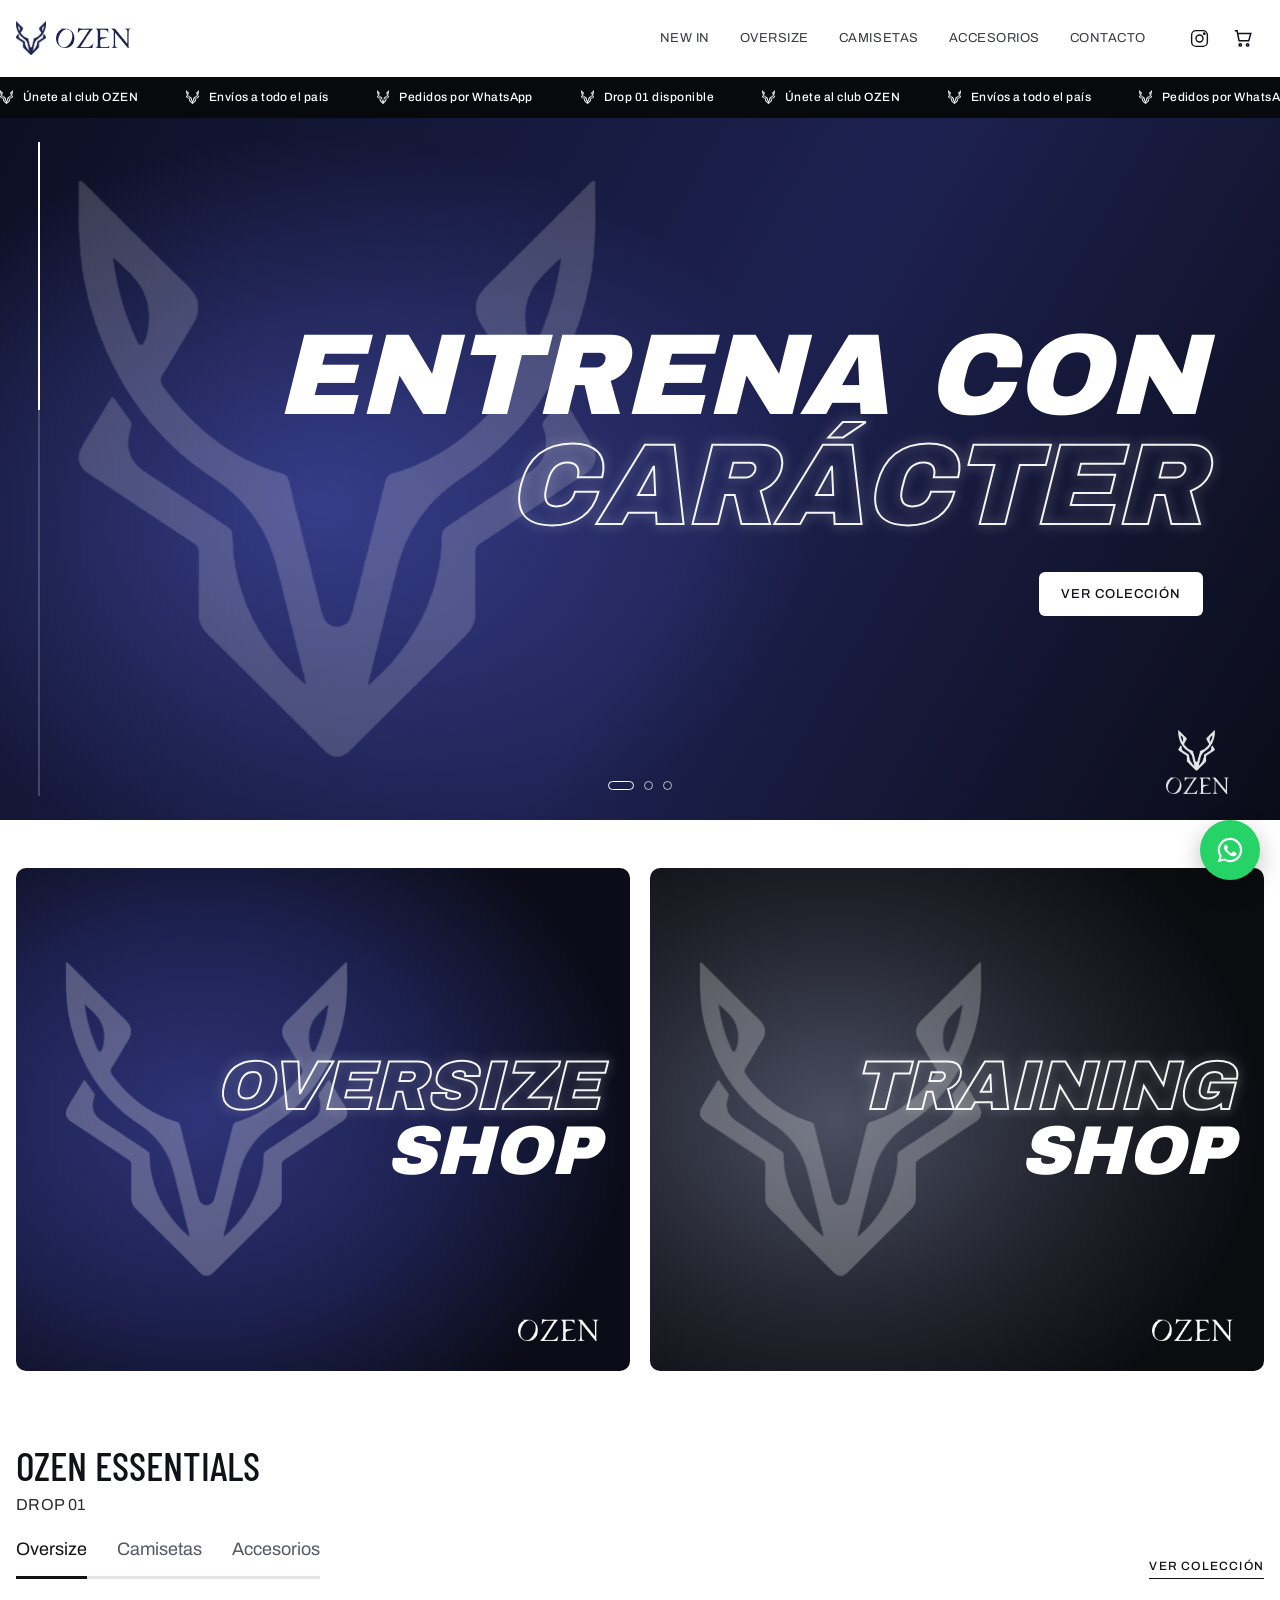
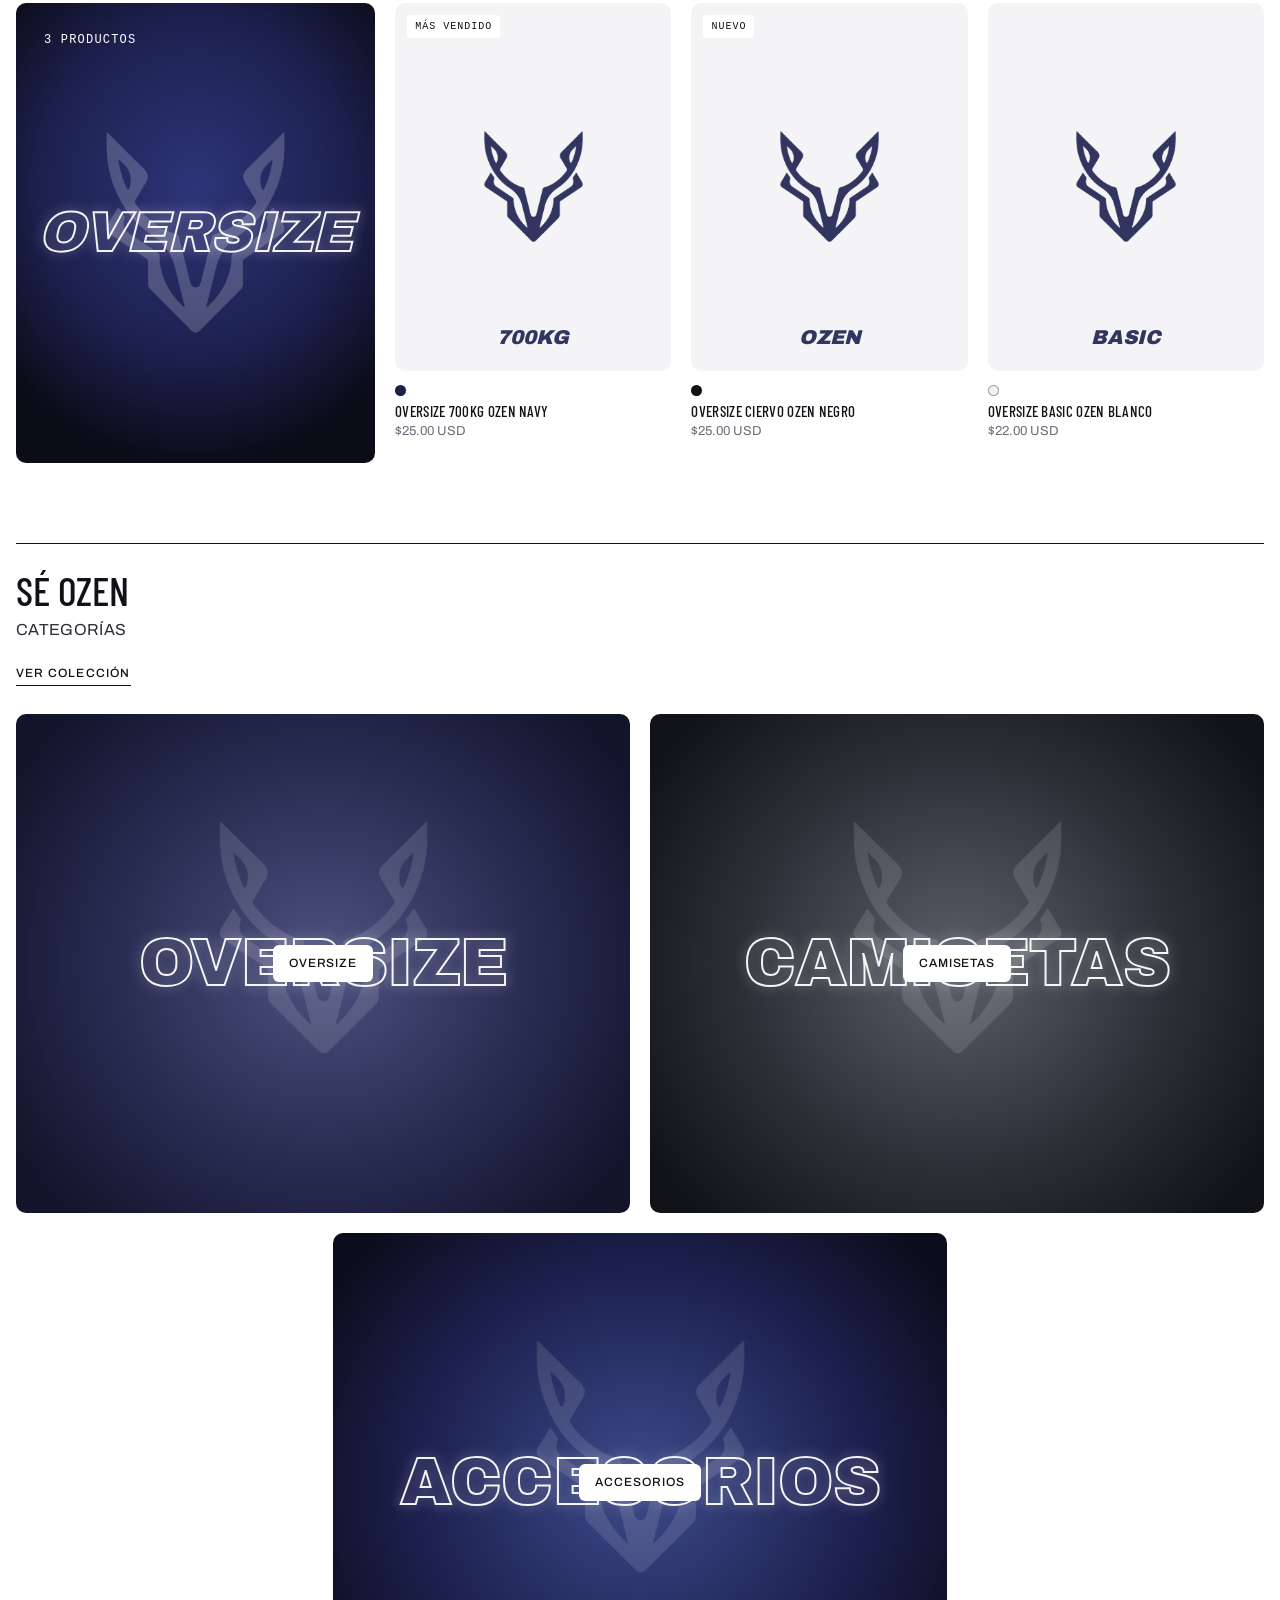
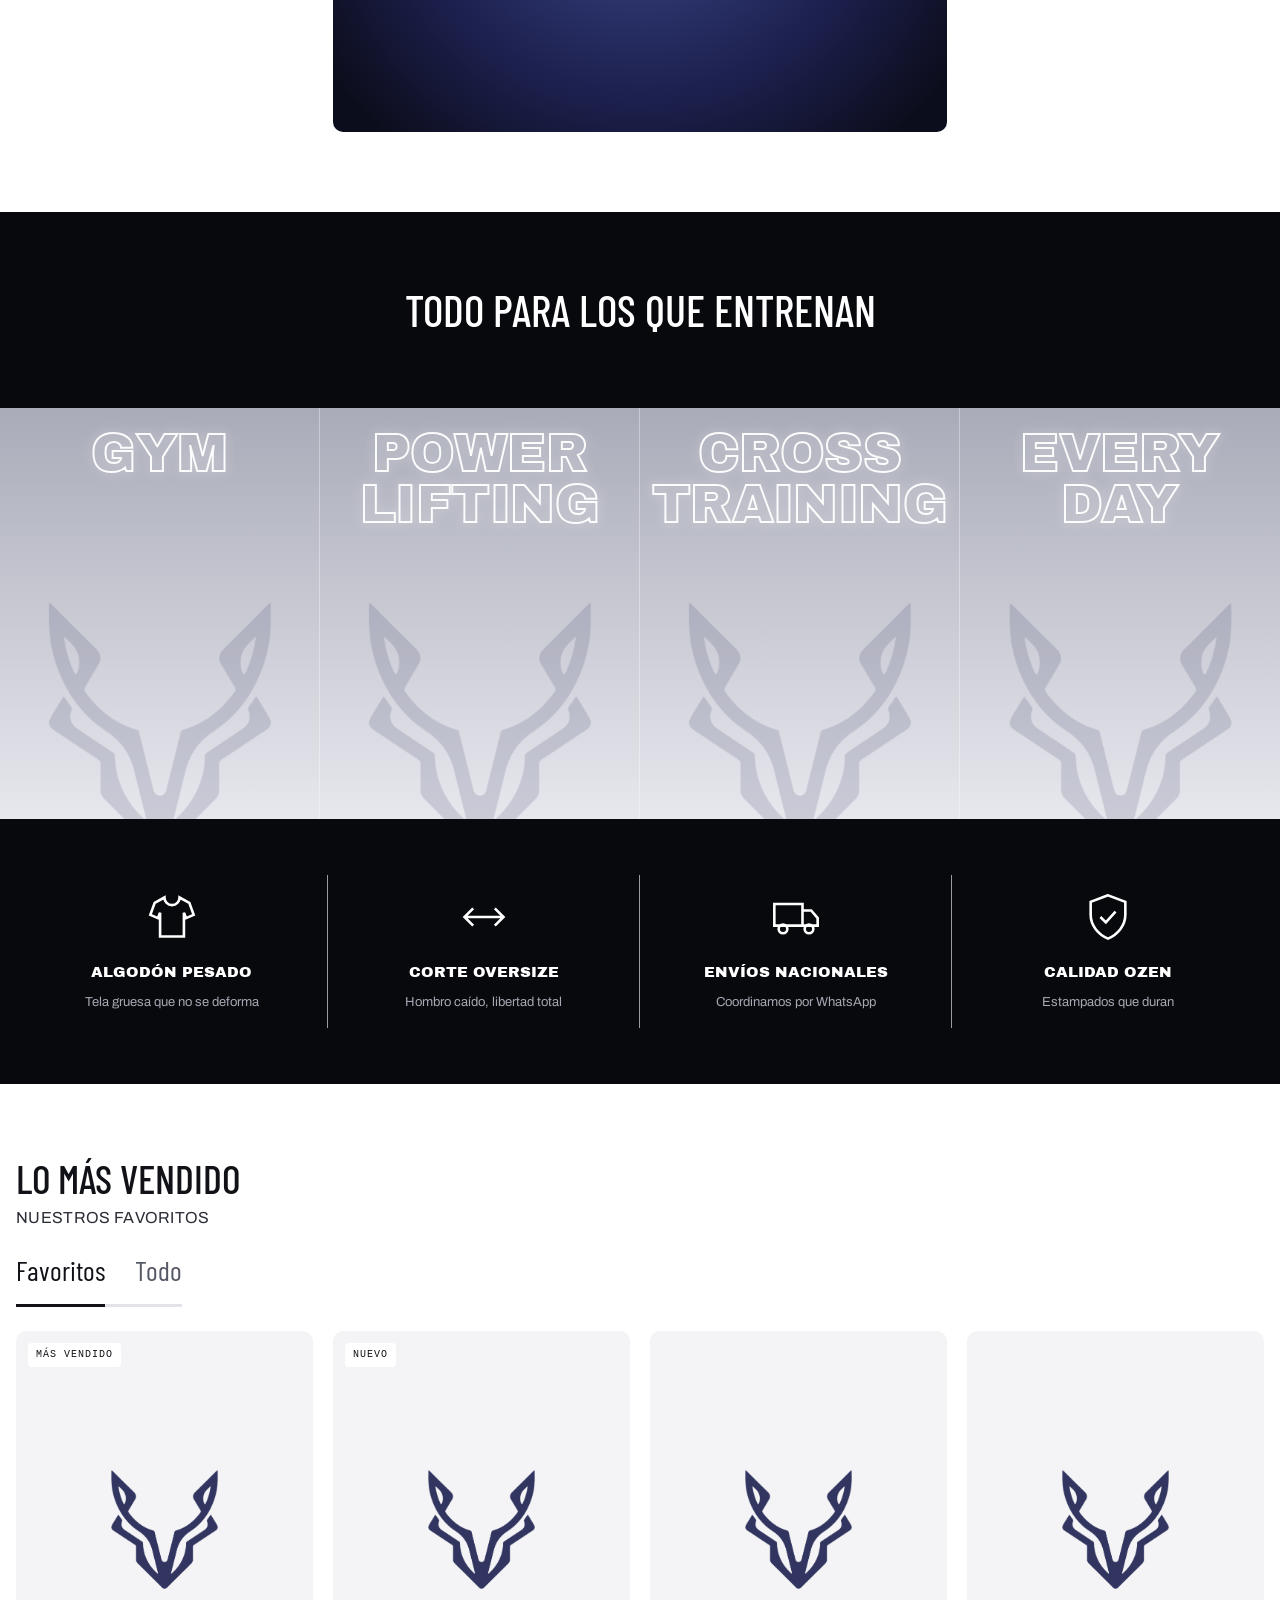
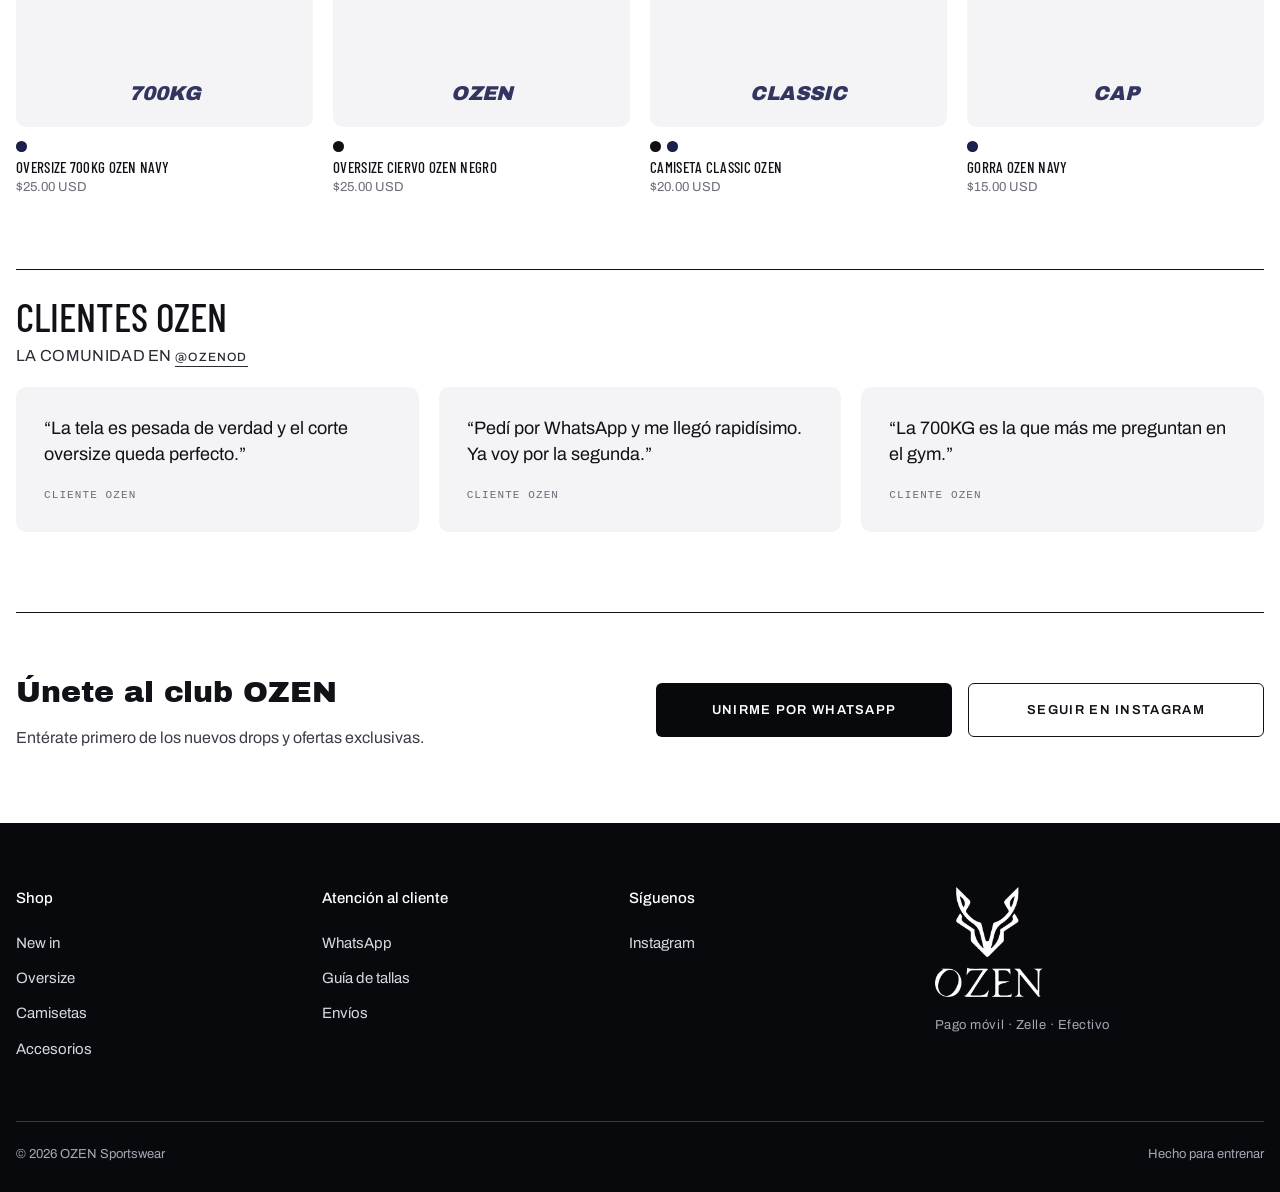
==== index.html @ dcf81544 "Web OZEN: landing tipo tienda con catálogo y pedidos por WhatsApp Co-Authored-By: Claude Opus 5.5 <n" ====
<!doctype html>
<html lang="es">
<head>
  <meta charset="utf-8">
  <meta name="viewport" content="width=device-width, initial-scale=1">
  <title>OZEN — Sportswear</title>
  <meta name="description" content="OZEN Sportswear. Ropa de entrenamiento con carácter. Pide por WhatsApp.">
  <meta name="theme-color" content="#ffffff">
  <link rel="icon" type="image/png" href="assets/favicon.png">
  <link rel="preconnect" href="https://fonts.googleapis.com">
  <link rel="preconnect" href="https://fonts.gstatic.com" crossorigin>
  <link href="https://fonts.googleapis.com/css2?family=Archivo+Black&family=Barlow+Condensed:wght@400;500;600&family=Archivo:wght@400;500;600;700&display=swap" rel="stylesheet">
  <link rel="stylesheet" href="styles.css">
</head>
<body>

  <!-- Header -->
  <header class="header" id="header">
    <div class="container header__inner">
      <a href="#inicio" class="brand" aria-label="OZEN inicio">
        <img src="assets/isotipo-navy.png" alt="" class="brand__iso">
        <img src="assets/wordmark-navy.png" alt="OZEN" class="brand__word">
      </a>
      <nav class="nav" id="nav">
        <a href="#nuevo">New in</a>
        <a href="#essentials" data-goto="oversize">Oversize</a>
        <a href="#essentials" data-goto="camisetas">Camisetas</a>
        <a href="#essentials" data-goto="accesorios">Accesorios</a>
        <a href="#contacto">Contacto</a>
      </nav>
      <div class="header__actions">
        <a href="https://www.instagram.com/ozenod" target="_blank" rel="noopener" class="icon-btn" aria-label="Instagram">
          <svg viewBox="0 0 24 24" width="21" height="21" fill="none" stroke="currentColor" stroke-width="1.6"><rect x="3" y="3" width="18" height="18" rx="5"/><circle cx="12" cy="12" r="4"/><circle cx="17.5" cy="6.5" r=".8" fill="currentColor"/></svg>
        </a>
        <button class="icon-btn cart-btn" id="cartOpen" aria-label="Abrir carrito">
          <svg viewBox="0 0 24 24" width="22" height="22" fill="none" stroke="currentColor" stroke-width="1.6"><path d="M3 4h2.5l2.2 11h10.6L20.5 7H6.4"/><circle cx="9" cy="19.5" r="1.3"/><circle cx="17" cy="19.5" r="1.3"/></svg>
          <span class="cart-count" id="cartCount">0</span>
        </button>
        <button class="icon-btn menu-btn" id="menuBtn" aria-label="Menú"><span></span><span></span></button>
      </div>
    </div>
  </header>

  <!-- Franja animada -->
  <div class="ticker" aria-hidden="true">
    <div class="ticker__track" id="ticker"></div>
  </div>

  <main>
    <!-- Hero slider -->
    <section class="hero" id="inicio">
      <div class="slides" id="slides">
        <article class="slide is-active">
          <img src="assets/isotipo.png" alt="" class="slide__mark">
          <div class="slide__text">
            <span class="solid">Entrena con</span>
            <span class="outline">carácter</span>
          </div>
          <a href="#essentials" class="pill slide__cta">Ver colección</a>
        </article>
        <article class="slide slide--b">
          <img src="assets/isotipo.png" alt="" class="slide__mark">
          <div class="slide__text">
            <span class="outline">Drop 01</span>
            <span class="solid">700KG</span>
          </div>
          <button class="pill slide__cta" data-add="700kg-oversize">Comprar ahora</button>
        </article>
        <article class="slide slide--c">
          <img src="assets/isotipo.png" alt="" class="slide__mark">
          <div class="slide__text">
            <span class="solid">Únete a</span>
            <span class="outline">la manada</span>
          </div>
          <a href="#contacto" class="pill slide__cta">Únete al club</a>
        </article>
      </div>
      <img src="assets/logo-ozen.png" alt="" class="hero__logo">
      <div class="dots" id="dots"></div>
      <div class="hero__progress"><span id="progress"></span></div>
    </section>

    <!-- Banners de categoría -->
    <section class="container banners" id="nuevo">
      <a href="#essentials" class="banner" data-goto="oversize">
        <img src="assets/isotipo.png" alt="" class="banner__mark">
        <div class="banner__text"><span class="outline">Oversize</span><span class="solid">Shop</span></div>
        <img src="assets/wordmark.png" alt="" class="banner__logo">
      </a>
      <a href="#essentials" class="banner banner--alt" data-goto="camisetas">
        <img src="assets/isotipo.png" alt="" class="banner__mark">
        <div class="banner__text"><span class="outline">Training</span><span class="solid">Shop</span></div>
        <img src="assets/wordmark.png" alt="" class="banner__logo">
      </a>
    </section>

    <!-- Essentials con pestañas -->
    <section class="container block" id="essentials">
      <h2 class="block__title">OZEN Essentials</h2>
      <p class="block__sub">Drop 01</p>
      <div class="block__bar">
        <div class="tabs" id="essTabs">
          <button class="tab is-active" data-cat="oversize">Oversize</button>
          <button class="tab" data-cat="camisetas">Camisetas</button>
          <button class="tab" data-cat="accesorios">Accesorios</button>
        </div>
        <a href="#todo" class="link">Ver colección</a>
      </div>
      <div class="row" id="essRow"></div>
    </section>

    <!-- Sé OZEN: tiles -->
    <section class="container block block--line">
      <h2 class="block__title">Sé OZEN</h2>
      <p class="block__sub">Categorías</p>
      <a href="#todo" class="link">Ver colección</a>
      <div class="tiles">
        <a href="#essentials" class="tile" data-goto="oversize">
          <span class="tile__big outline">Oversize</span><span class="pill pill--sm">Oversize</span>
        </a>
        <a href="#essentials" class="tile tile--2" data-goto="camisetas">
          <span class="tile__big outline">Camisetas</span><span class="pill pill--sm">Camisetas</span>
        </a>
        <a href="#essentials" class="tile tile--3 tile--center" data-goto="accesorios">
          <span class="tile__big outline">Accesorios</span><span class="pill pill--sm">Accesorios</span>
        </a>
      </div>
    </section>

    <!-- Franja oscura + disciplinas -->
    <section class="band">
      <h2>Todo para los que entrenan</h2>
    </section>
    <section class="disciplines">
      <div class="discipline"><span class="outline">Gym</span></div>
      <div class="discipline"><span class="outline">Power<br>lifting</span></div>
      <div class="discipline"><span class="outline">Cross<br>training</span></div>
      <div class="discipline"><span class="outline">Every<br>day</span></div>
    </section>

    <!-- Features -->
    <section class="features">
      <div class="container features__inner">
        <div class="feature">
          <svg viewBox="0 0 48 48" fill="none" stroke="currentColor" stroke-width="2.4"><path d="M17 6 8 11l-4 11 7 3 2-5v22h22V20l2 5 7-3-4-11-9-5a7 7 0 0 1-14 0Z"/></svg>
          <strong>Algodón pesado</strong><span>Tela gruesa que no se deforma</span>
        </div>
        <div class="feature">
          <svg viewBox="0 0 48 48" fill="none" stroke="currentColor" stroke-width="2.4"><path d="M6 24h36M14 16l-8 8 8 8M34 16l8 8-8 8"/></svg>
          <strong>Corte oversize</strong><span>Hombro caído, libertad total</span>
        </div>
        <div class="feature">
          <svg viewBox="0 0 48 48" fill="none" stroke="currentColor" stroke-width="2.4"><path d="M4 12h26v20H4zM30 18h8l6 7v7H30z"/><circle cx="12" cy="35" r="4"/><circle cx="36" cy="35" r="4"/></svg>
          <strong>Envíos nacionales</strong><span>Coordinamos por WhatsApp</span>
        </div>
        <div class="feature">
          <svg viewBox="0 0 48 48" fill="none" stroke="currentColor" stroke-width="2.4"><path d="M24 4 8 10v12c0 10 7 18 16 22 9-4 16-12 16-22V10L24 4Z"/><path d="m17 24 5 5 9-10"/></svg>
          <strong>Calidad OZEN</strong><span>Estampados que duran</span>
        </div>
      </div>
    </section>

    <!-- Lo más vendido / todo -->
    <section class="container block" id="todo">
      <h2 class="block__title">Lo más vendido</h2>
      <p class="block__sub">Nuestros favoritos</p>
      <div class="block__bar">
        <div class="tabs tabs--lg" id="allTabs">
          <button class="tab is-active" data-cat="top">Favoritos</button>
          <button class="tab" data-cat="all">Todo</button>
        </div>
      </div>
      <div class="grid" id="allGrid"></div>
    </section>

    <!-- Clientes -->
    <section class="container block block--line" id="clientes">
      <h2 class="block__title">Clientes OZEN</h2>
      <p class="block__sub">La comunidad en <a href="https://www.instagram.com/ozenod" target="_blank" rel="noopener" class="link">@ozenod</a></p>
      <div class="reviews">
        <blockquote class="review"><p>“La tela es pesada de verdad y el corte oversize queda perfecto.”</p><footer>Cliente OZEN</footer></blockquote>
        <blockquote class="review"><p>“Pedí por WhatsApp y me llegó rapidísimo. Ya voy por la segunda.”</p><footer>Cliente OZEN</footer></blockquote>
        <blockquote class="review"><p>“La 700KG es la que más me preguntan en el gym.”</p><footer>Cliente OZEN</footer></blockquote>
      </div>
    </section>

    <!-- Club -->
    <section class="container club" id="contacto">
      <div>
        <h2>Únete al club OZEN</h2>
        <p>Entérate primero de los nuevos drops y ofertas exclusivas.</p>
      </div>
      <div class="club__actions">
        <a href="#" class="btn btn--dark js-wa" data-msg="Hola OZEN, quiero unirme al club para enterarme de los nuevos drops.">Unirme por WhatsApp</a>
        <a href="https://www.instagram.com/ozenod" target="_blank" rel="noopener" class="btn btn--line">Seguir en Instagram</a>
      </div>
    </section>
  </main>

  <footer class="footer">
    <div class="container footer__grid">
      <div>
        <h4>Shop</h4>
        <a href="#nuevo">New in</a>
        <a href="#essentials" data-goto="oversize">Oversize</a>
        <a href="#essentials" data-goto="camisetas">Camisetas</a>
        <a href="#essentials" data-goto="accesorios">Accesorios</a>
      </div>
      <div>
        <h4>Atención al cliente</h4>
        <a href="#" class="js-wa">WhatsApp</a>
        <a href="#" class="js-wa" data-msg="Hola OZEN, ¿me ayudan con la guía de tallas?">Guía de tallas</a>
        <a href="#" class="js-wa" data-msg="Hola OZEN, quiero información sobre envíos.">Envíos</a>
      </div>
      <div>
        <h4>Síguenos</h4>
        <a href="https://www.instagram.com/ozenod" target="_blank" rel="noopener">Instagram</a>
      </div>
      <div class="footer__brand">
        <img src="assets/logo-ozen.png" alt="OZEN">
        <p class="footer__pay">Pago móvil · Zelle · Efectivo</p>
      </div>
    </div>
    <div class="container footer__bottom">
      <span>© <span id="year"></span> OZEN Sportswear</span>
      <span>Hecho para entrenar</span>
    </div>
  </footer>

  <!-- WhatsApp flotante -->
  <a href="#" class="wa-float js-wa" aria-label="WhatsApp">
    <svg viewBox="0 0 32 32" width="30" height="30" fill="currentColor"><path d="M16 3a13 13 0 0 0-11.2 19.6L3 29l6.6-1.7A13 13 0 1 0 16 3Zm0 23.7a10.7 10.7 0 0 1-5.5-1.5l-.4-.2-3.9 1 1-3.8-.3-.4A10.7 10.7 0 1 1 16 26.7Zm5.9-8c-.3-.2-1.9-1-2.2-1s-.5-.2-.7.2l-1 1.2c-.2.2-.4.3-.7.1a8.8 8.8 0 0 1-4.4-3.8c-.3-.6.3-.5.9-1.7.1-.2 0-.4 0-.5l-1-2.4c-.3-.6-.5-.5-.7-.5h-.6a1.2 1.2 0 0 0-.9.4 3.7 3.7 0 0 0-1.1 2.7 6.5 6.5 0 0 0 1.3 3.4 14.8 14.8 0 0 0 5.7 5c2.1.9 2.9 1 4 .8a3.4 3.4 0 0 0 2.2-1.6 2.8 2.8 0 0 0 .2-1.6c-.1-.1-.3-.2-.6-.4Z"/></svg>
  </a>

  <!-- Carrito -->
  <div class="overlay" id="overlay"></div>
  <aside class="drawer" id="drawer" aria-label="Carrito">
    <div class="drawer__head">
      <h3>Carrito <span id="cartHeadCount"></span></h3>
      <button class="icon-btn" id="cartClose" aria-label="Cerrar">✕</button>
    </div>
    <div class="drawer__body" id="cartItems"></div>
    <div class="drawer__foot">
      <div class="drawer__total"><span>Total</span><strong id="cartTotal">$0.00 USD</strong></div>
      <button class="btn btn--dark btn--block" id="checkout">Enviar pedido por WhatsApp</button>
      <p class="drawer__note">Envío y forma de pago se coordinan por WhatsApp.</p>
    </div>
  </aside>

  <!-- Modal de talla -->
  <div class="modal" id="sizeModal" role="dialog" aria-modal="true">
    <div class="modal__card">
      <button class="icon-btn modal__close" id="sizeClose" aria-label="Cerrar">✕</button>
      <p class="block__sub">Elige tu talla</p>
      <h3 id="sizeTitle"></h3>
      <div class="sizes" id="sizeOptions"></div>
      <button class="btn btn--dark btn--block" id="sizeConfirm" disabled>Agregar al carrito</button>
    </div>
  </div>

  <div class="toast" id="toast"></div>

  <script src="app.js"></script>
</body>
</html>
---- styles.css ----
/* Archivo Black es estática: el texto en contorno queda limpio (las fuentes variables dejan líneas internas) */
:root {
  --white: #ffffff;
  --paper: #f4f4f6;
  --ink: #111218;
  --muted: #6b6d78;
  --line: #e3e3e8;
  --navy: #1d2150;
  --navy-2: #2e3478;
  --black: #08090d;
  --display: "Archivo Black", "Arial Black", sans-serif;
  --cond: "Barlow Condensed", "Arial Narrow", sans-serif;
  --sans: "Archivo", system-ui, sans-serif;
  --radius: 10px;
  --ease: cubic-bezier(.2, .7, .2, 1);
}

* { box-sizing: border-box; margin: 0; padding: 0; }
html { scroll-behavior: smooth; scroll-padding-top: 80px; }
body {
  background: var(--white);
  color: var(--ink);
  font-family: var(--sans);
  line-height: 1.55;
  -webkit-font-smoothing: antialiased;
  overflow-x: hidden;
}
img { display: block; max-width: 100%; }
a { color: inherit; text-decoration: none; }
button { font: inherit; color: inherit; background: none; border: 0; cursor: pointer; }

.container { width: min(1320px, 100% - 32px); margin-inline: auto; }

/* Texto sólido + contorno neón (firma visual) */
.solid, .outline {
  display: block;
  font-family: var(--display);
  font-style: italic;
  font-weight: 400;
  text-transform: uppercase;
  line-height: .95;
  letter-spacing: -.01em;
}
.solid { color: #fff; }
.outline {
  color: transparent;
  -webkit-text-stroke: 2px rgba(255, 255, 255, .95);
  filter: drop-shadow(0 0 6px rgba(255, 255, 255, .55));
}

/* Botones */
.btn {
  display: inline-flex; align-items: center; justify-content: center;
  padding: 16px 30px; border-radius: 6px;
  font-size: 13px; font-weight: 600; letter-spacing: .1em; text-transform: uppercase;
  transition: background .2s, color .2s, transform .2s;
}
.btn--dark { background: var(--black); color: #fff; }
.btn--dark:hover { background: var(--navy); }
.btn--line { border: 1px solid var(--ink); }
.btn--line:hover { background: var(--ink); color: #fff; }
.btn--block { width: 100%; }
.btn:disabled { opacity: .35; pointer-events: none; }

.pill {
  display: inline-block; padding: 12px 22px; border-radius: 6px;
  background: #fff; color: var(--ink);
  font-size: 13px; font-weight: 500; letter-spacing: .08em; text-transform: uppercase;
  transition: transform .2s, background .2s;
}
.pill:hover { transform: translateY(-2px); }
.pill--sm { padding: 9px 16px; font-size: 12px; }

.link {
  font-size: 12px; font-weight: 500; letter-spacing: .1em; text-transform: uppercase;
  border-bottom: 1px solid currentColor; padding-bottom: 2px; white-space: nowrap;
}
.link:hover { color: var(--navy-2); }

.icon-btn { display: grid; place-items: center; width: 42px; height: 42px; border-radius: 50%; transition: background .2s; }
.icon-btn:hover { background: var(--paper); }

/* Header */
.header { position: sticky; top: 0; z-index: 50; background: var(--white); border-bottom: 1px solid transparent; transition: border-color .2s; }
.header.is-scrolled { border-color: var(--line); }
.header__inner { display: flex; align-items: center; gap: 32px; height: 76px; }
.brand { display: flex; align-items: center; gap: 10px; margin-right: auto; }
.brand__iso { height: 34px; width: auto; }
.brand__word { height: 20px; width: auto; }
.nav { display: flex; gap: 30px; font-size: 13px; letter-spacing: .04em; text-transform: uppercase; }
.nav a { color: #3b3d47; transition: color .2s; }
.nav a:hover { color: var(--navy-2); }
.header__actions { display: flex; align-items: center; gap: 2px; }
.cart-btn { position: relative; }
.cart-count {
  position: absolute; top: 3px; right: 1px;
  min-width: 18px; height: 18px; padding: 0 5px; border-radius: 999px;
  background: var(--navy); color: #fff;
  font-size: 11px; font-weight: 700; line-height: 18px; text-align: center;
  transform: scale(0); transition: transform .3s var(--ease);
}
.cart-count.has-items { transform: scale(1); }
.cart-count.bump { animation: bump .4s var(--ease); }
@keyframes bump { 50% { transform: scale(1.35); } }
.menu-btn { display: none; flex-direction: column; gap: 6px; }
.menu-btn span { display: block; width: 20px; height: 1.5px; background: var(--ink); transition: transform .3s; }

/* Ticker */
.ticker { background: var(--black); color: #fff; overflow: hidden; padding: 11px 0; }
.ticker__track { display: flex; gap: 48px; width: max-content; animation: ticker 40s linear infinite; }
.ticker__track span { display: inline-flex; align-items: center; gap: 10px; font-size: 12px; font-weight: 500; letter-spacing: .04em; white-space: nowrap; }
.ticker__track img { height: 14px; width: auto; }
@keyframes ticker { to { transform: translateX(-50%); } }

/* Hero slider */
.hero { position: relative; height: min(78vh, 760px); min-height: 480px; overflow: hidden; background: var(--navy); }
.slide {
  position: absolute; inset: 0;
  display: flex; flex-direction: column; align-items: flex-end; justify-content: center;
  padding: 0 6vw;
  background:
    radial-gradient(55% 75% at 25% 55%, rgba(80, 90, 200, .55), transparent 70%),
    linear-gradient(120deg, #0d0f24 0%, var(--navy) 55%, #0b0c18 100%);
  opacity: 0; visibility: hidden; transition: opacity 1s var(--ease), visibility 1s;
}
.slide--b { background: radial-gradient(60% 80% at 70% 40%, rgba(110, 120, 230, .45), transparent 70%), linear-gradient(200deg, #222864, #090a14); }
.slide--c { background: radial-gradient(50% 70% at 50% 100%, rgba(80, 90, 200, .6), transparent 70%), linear-gradient(160deg, #0b0c18, #1d2150); }
.slide.is-active { opacity: 1; visibility: visible; }
.slide__mark {
  position: absolute; left: 6vw; top: 50%; width: min(42vw, 520px);
  transform: translateY(-50%) scale(1.06); opacity: .18;
  transition: transform 7s linear;
}
.slide.is-active .slide__mark { transform: translateY(-50%) scale(1); }
.slide__text { position: relative; text-align: right; font-size: clamp(48px, 9vw, 140px); }
.slide__text span { transform: translateY(30px); opacity: 0; transition: transform .9s var(--ease), opacity .9s; }
.slide__text span:nth-child(2) { transition-delay: .15s; }
.slide.is-active .slide__text span { transform: none; opacity: 1; }
.slide__cta { margin-top: 32px; position: relative; }
.hero__logo { position: absolute; right: 4vw; bottom: 26px; height: 64px; width: auto; opacity: .9; }
.dots { position: absolute; left: 50%; bottom: 30px; transform: translateX(-50%); display: flex; gap: 10px; }
.dots button { width: 9px; height: 9px; border-radius: 999px; border: 1.5px solid #fff; opacity: .7; transition: width .3s var(--ease), opacity .3s; }
.dots button.is-active { width: 26px; opacity: 1; }
.hero__progress { position: absolute; left: 3vw; top: 24px; bottom: 24px; width: 2px; background: rgba(255,255,255,.2); }
.hero__progress span { display: block; width: 100%; height: 0; background: #fff; }

/* Banners */
.banners { display: grid; grid-template-columns: 1fr 1fr; gap: 20px; padding-top: 48px; }
.banner {
  position: relative; aspect-ratio: 1.22; border-radius: var(--radius); overflow: hidden;
  display: flex; align-items: center; justify-content: flex-end; padding: 0 5%;
  background: radial-gradient(70% 70% at 30% 50%, var(--navy-2), var(--navy) 55%, #0b0c18);
}
.banner--alt { background: radial-gradient(70% 70% at 30% 50%, #4a4f62, #23252f 55%, #0b0c10); }
.banner__mark { position: absolute; left: 8%; top: 50%; width: 46%; transform: translateY(-50%); opacity: .25; transition: transform .8s var(--ease), opacity .4s; }
.banner:hover .banner__mark { transform: translateY(-50%) scale(1.06) rotate(-3deg); opacity: .4; }
.banner__text { position: relative; text-align: right; font-size: clamp(36px, 5.4vw, 80px); }
.banner__logo { position: absolute; right: 5%; bottom: 6%; height: 22px; width: auto; }

/* Bloques de catálogo */
.block { padding-top: 72px; }
.block--line { border-top: 1px solid var(--ink); margin-top: 72px; padding-top: 24px; }
.block__title { font-family: var(--cond); font-weight: 500; font-size: clamp(30px, 3.4vw, 40px); text-transform: uppercase; line-height: 1.1; }
.block__sub { margin: 6px 0 18px; font-size: 16px; color: #2b2d36; text-transform: uppercase; letter-spacing: .02em; }
.block--line > .link { display: inline-block; margin-bottom: 28px; }
.block__bar { display: flex; align-items: flex-end; justify-content: space-between; gap: 16px; margin-bottom: 24px; }
.tabs { display: flex; gap: 30px; border-bottom: 3px solid var(--line); }
.tab { position: relative; padding-bottom: 12px; font-size: 18px; color: #555865; transition: color .2s; }
.tab::after { content: ""; position: absolute; left: 0; right: 0; bottom: -3px; height: 3px; background: var(--ink); transform: scaleX(0); transform-origin: left; transition: transform .35s var(--ease); }
.tab.is-active { color: var(--ink); }
.tab.is-active::after { transform: scaleX(1); }
.tabs--lg .tab { font-size: 28px; font-family: var(--cond); font-weight: 400; }

/* Fila con tarjeta destacada */
.row {
  display: grid; grid-auto-flow: column; grid-auto-columns: minmax(250px, 1fr);
  grid-template-columns: minmax(320px, 1.3fr);
  gap: 20px; overflow-x: auto; scroll-snap-type: x mandatory; padding-bottom: 8px;
  scrollbar-width: thin;
}
.row > * { scroll-snap-align: start; }
.hero-card {
  position: relative; border-radius: var(--radius); overflow: hidden; min-height: 460px;
  display: grid; place-items: center;
  background: radial-gradient(70% 60% at 50% 40%, var(--navy-2), var(--navy) 60%, #0b0c18);
}
.hero-card__count { position: absolute; top: 28px; left: 28px; color: #fff; font-family: ui-monospace, monospace; font-size: 12px; letter-spacing: .1em; text-transform: uppercase; }
.hero-card__mark { position: absolute; width: 50%; opacity: .2; }
.hero-card .outline { position: relative; font-size: clamp(40px, 4.4vw, 64px); }

/* Tarjetas de producto */
.grid { display: grid; grid-template-columns: repeat(4, 1fr); gap: 32px 20px; }
.card { display: flex; flex-direction: column; animation: fadeUp .5s var(--ease) both; }
@keyframes fadeUp { from { opacity: 0; transform: translateY(14px); } }
.card__media { position: relative; aspect-ratio: 3 / 4; border-radius: var(--radius); overflow: hidden; background: var(--paper); }
.card__photo { width: 100%; height: 100%; object-fit: cover; transition: transform .6s var(--ease); }
.card__ph { position: absolute; inset: 0; display: grid; place-items: center; }
.card__ph img { width: 36%; opacity: .9; transition: transform .6s var(--ease); }
.card__ph span { position: absolute; bottom: 18px; font-family: var(--display); font-style: italic; font-size: 20px; color: var(--navy); opacity: .9; text-transform: uppercase; }
.card:hover .card__photo, .card:hover .card__ph img { transform: scale(1.05); }
.card__tag {
  position: absolute; top: 12px; left: 12px; z-index: 1;
  padding: 4px 8px; border-radius: 4px; background: #fff;
  font-family: ui-monospace, monospace; font-size: 10px; letter-spacing: .1em; text-transform: uppercase;
}
.card__add {
  position: absolute; left: 10px; right: 10px; bottom: 10px; z-index: 1;
  padding: 12px; border-radius: 6px; background: var(--black); color: #fff;
  font-size: 12px; font-weight: 600; letter-spacing: .1em; text-transform: uppercase;
  opacity: 0; transform: translateY(8px); transition: opacity .25s, transform .25s var(--ease), background .2s;
}
.card__add:hover { background: var(--navy); }
.card:hover .card__add, .card__add:focus-visible { opacity: 1; transform: none; }
.card__swatches { display: flex; gap: 6px; margin: 14px 0 6px; }
.swatch { width: 11px; height: 11px; border-radius: 50%; border: 1px solid rgba(0,0,0,.35); }
.card__name { font-family: var(--cond); font-size: 15px; font-weight: 500; text-transform: uppercase; letter-spacing: .02em; line-height: 1.25; }
.card__price { font-size: 13px; color: var(--muted); }

/* Tiles */
.tiles { display: grid; grid-template-columns: 1fr 1fr; gap: 20px; }
.tile {
  position: relative; aspect-ratio: 1.23; border-radius: var(--radius); overflow: hidden;
  display: grid; place-items: center;
  background: radial-gradient(60% 70% at 50% 50%, #4c5180, #262a4f 60%, #12142a);
}
.tile--2 { background: radial-gradient(60% 70% at 50% 50%, #5b5e6a, #2c2e36 60%, #121318); }
.tile--3 { background: radial-gradient(60% 70% at 50% 50%, #3d4a8a, #1d2150 60%, #0c0d1c); }
.tile--center { grid-column: 1 / -1; width: calc(50% - 10px); justify-self: center; }
.tile::before { content: ""; position: absolute; inset: 0; background: url("assets/isotipo.png") center 40% / 34% no-repeat; opacity: .12; transition: transform .8s var(--ease); }
.tile:hover::before { transform: scale(1.08); }
.tile__big { position: absolute; font-size: clamp(36px, 5.2vw, 76px); font-style: normal; }
.tile .pill { position: relative; }

/* Franja + disciplinas */
.band { background: var(--black); color: #fff; text-align: center; padding: 64px 16px; margin-top: 80px; }
.band h2 { font-family: var(--cond); font-weight: 500; font-size: clamp(30px, 3.6vw, 44px); text-transform: uppercase; }
.disciplines { display: grid; grid-template-columns: repeat(4, 1fr); background: linear-gradient(180deg, #a9abb8, #e7e8ee); }
.discipline {
  position: relative; aspect-ratio: .78; display: flex; justify-content: center; padding-top: 6%;
  border-right: 1px solid rgba(255,255,255,.35); overflow: hidden;
}
.discipline:last-child { border: 0; }
.discipline::after { content: ""; position: absolute; left: 50%; bottom: -8%; width: 70%; aspect-ratio: .9; transform: translateX(-50%); background: url("assets/isotipo-navy.png") center / contain no-repeat; opacity: .14; transition: transform .6s var(--ease), opacity .4s; }
.discipline:hover::after { transform: translateX(-50%) translateY(-12px); opacity: .28; }
.discipline .outline { font-style: normal; font-size: clamp(30px, 4.2vw, 64px); text-align: center; }

/* Features */
.features { background: var(--black); color: #fff; padding: 56px 0; }
.features__inner { display: grid; grid-template-columns: repeat(4, 1fr); }
.feature { display: flex; flex-direction: column; align-items: center; text-align: center; gap: 8px; padding: 16px 20px; border-right: 1px solid rgba(255,255,255,.6); }
.feature:last-child { border: 0; }
.feature svg { width: 52px; height: 52px; margin-bottom: 10px; }
.feature strong { font-family: var(--display); font-weight: 400; font-size: 15px; text-transform: uppercase; }
.feature span { font-size: 13px; color: #a5a7b3; }

/* Reviews */
.reviews { display: grid; grid-template-columns: repeat(3, 1fr); gap: 20px; }
.review { padding: 28px; background: var(--paper); border-radius: var(--radius); display: flex; flex-direction: column; justify-content: space-between; gap: 20px; }
.review p { font-size: 18px; line-height: 1.45; }
.review footer { font-family: ui-monospace, monospace; font-size: 11px; letter-spacing: .1em; text-transform: uppercase; color: var(--muted); }

/* Club */
.club { display: grid; grid-template-columns: 1fr 1fr; gap: 32px; align-items: center; border-top: 1px solid var(--ink); margin-top: 80px; padding: 56px 0 72px; }
.club h2 { font-family: var(--display); font-weight: 400; font-size: 30px; }
.club p { color: #3b3d47; margin-top: 10px; }
.club__actions { display: grid; grid-template-columns: 1fr 1fr; gap: 16px; }

/* Footer */
.footer { background: var(--black); color: #fff; padding: 64px 0 28px; }
.footer__grid { display: grid; grid-template-columns: repeat(3, 1fr) 1.2fr; gap: 32px; }
.footer h4 { font-weight: 500; font-size: 15px; margin-bottom: 22px; }
.footer__grid a { display: block; font-size: 15px; color: #d8d9de; margin-bottom: 12px; transition: color .2s; }
.footer__grid a:hover { color: #fff; }
.footer__brand img { height: 110px; width: auto; }
.footer__pay { margin-top: 18px; font-size: 13px; color: #a5a7b3; letter-spacing: .04em; }
.footer__bottom { display: flex; justify-content: space-between; gap: 16px; margin-top: 48px; padding-top: 22px; border-top: 1px solid rgba(255,255,255,.2); font-size: 13px; color: #a5a7b3; }

/* WhatsApp flotante */
.wa-float {
  position: fixed; right: 20px; bottom: 20px; z-index: 60;
  width: 60px; height: 60px; border-radius: 50%; display: grid; place-items: center;
  background: #25d366; color: #fff; box-shadow: 0 8px 24px rgba(0,0,0,.25);
  transition: transform .25s var(--ease);
}
.wa-float:hover { transform: scale(1.08); }

/* Carrito */
.overlay { position: fixed; inset: 0; z-index: 80; background: rgba(8,9,13,.5); opacity: 0; pointer-events: none; transition: opacity .3s; }
.overlay.is-open { opacity: 1; pointer-events: auto; }
.drawer {
  position: fixed; top: 0; right: 0; bottom: 0; z-index: 90; width: min(420px, 100%);
  background: #fff; display: flex; flex-direction: column;
  transform: translateX(100%); transition: transform .4s var(--ease);
}
.drawer.is-open { transform: none; }
.drawer__head { display: flex; align-items: center; justify-content: space-between; padding: 18px 24px; border-bottom: 1px solid var(--line); }
.drawer__head h3 { font-family: var(--cond); font-weight: 500; font-size: 24px; text-transform: uppercase; }
.drawer__head h3 span { color: var(--muted); font-size: 18px; }
.drawer__body { flex: 1; overflow-y: auto; padding: 4px 24px; }
.drawer__empty { text-align: center; color: var(--muted); padding: 72px 0; }
.drawer__empty img { width: 56px; margin: 0 auto 16px; opacity: .3; }
.line { display: grid; grid-template-columns: 70px 1fr auto; gap: 14px; align-items: center; padding: 16px 0; border-bottom: 1px solid var(--line); }
.line__thumb { width: 70px; height: 90px; border-radius: 8px; background: var(--paper); display: grid; place-items: center; overflow: hidden; }
.line__thumb img { width: 55%; }
.line__thumb img.card__photo { width: 100%; height: 100%; }
.line__name { font-family: var(--cond); font-weight: 500; font-size: 16px; text-transform: uppercase; line-height: 1.2; }
.line__meta { font-size: 13px; color: var(--muted); }
.qty { display: inline-flex; align-items: center; gap: 12px; margin-top: 8px; border: 1px solid var(--line); border-radius: 6px; padding: 3px 10px; font-size: 13px; }
.qty button { width: 16px; color: var(--muted); }
.qty button:hover { color: var(--ink); }
.line__price { font-size: 14px; font-weight: 600; text-align: right; }
.line__remove { display: block; margin: 6px 0 0 auto; font-size: 12px; color: var(--muted); text-decoration: underline; }
.drawer__foot { padding: 20px 24px 24px; border-top: 1px solid var(--line); }
.drawer__total { display: flex; justify-content: space-between; margin-bottom: 16px; }
.drawer__note { margin-top: 12px; font-size: 12px; color: var(--muted); text-align: center; }

/* Modal tallas */
.modal { position: fixed; inset: 0; z-index: 100; display: grid; place-items: center; padding: 16px; background: rgba(8,9,13,.55); opacity: 0; pointer-events: none; transition: opacity .25s; }
.modal.is-open { opacity: 1; pointer-events: auto; }
.modal__card { position: relative; width: min(420px, 100%); padding: 32px; background: #fff; border-radius: 14px; transform: translateY(12px); transition: transform .3s var(--ease); }
.modal.is-open .modal__card { transform: none; }
.modal__close { position: absolute; top: 12px; right: 12px; }
.modal h3 { font-family: var(--cond); font-weight: 500; font-size: 28px; text-transform: uppercase; margin-bottom: 20px; }
.sizes { display: grid; grid-template-columns: repeat(5, 1fr); gap: 8px; margin-bottom: 24px; }
.sizes button { padding: 12px 0; border: 1px solid var(--line); border-radius: 6px; font-weight: 600; transition: all .2s; }
.sizes button:hover { border-color: var(--ink); }
.sizes button.is-active { background: var(--ink); color: #fff; border-color: var(--ink); }

/* Toast */
.toast { position: fixed; bottom: 96px; left: 50%; z-index: 110; transform: translate(-50%, 20px); opacity: 0; padding: 12px 22px; border-radius: 6px; background: var(--black); color: #fff; font-size: 14px; transition: all .3s var(--ease); pointer-events: none; }
.toast.is-show { opacity: 1; transform: translate(-50%, 0); }

/* Reveal */
.reveal { opacity: 0; transform: translateY(24px); transition: opacity .8s var(--ease), transform .8s var(--ease); }
.reveal.is-visible { opacity: 1; transform: none; }

/* Responsive */
@media (max-width: 1000px) {
  .nav {
    position: fixed; top: 76px; left: 0; right: 0; flex-direction: column; gap: 0;
    background: #fff; border-bottom: 1px solid var(--line); padding: 4px 16px 16px;
    transform: translateY(-8px); opacity: 0; pointer-events: none; transition: all .3s var(--ease);
  }
  .nav a { padding: 16px 0; border-bottom: 1px solid var(--line); font-size: 15px; }
  .nav.is-open { transform: none; opacity: 1; pointer-events: auto; }
  .menu-btn { display: flex; }
  .menu-btn.is-open span:first-child { transform: translateY(3.75px) rotate(45deg); }
  .menu-btn.is-open span:last-child { transform: translateY(-3.75px) rotate(-45deg); }
  .grid { grid-template-columns: repeat(3, 1fr); }
  .features__inner { grid-template-columns: 1fr 1fr; row-gap: 24px; }
  .feature:nth-child(2) { border: 0; }
  .reviews { grid-template-columns: 1fr; }
  .card__add { opacity: 1; transform: none; }
}
@media (max-width: 680px) {
  .brand__word { height: 16px; }
  .hero { height: 72vh; min-height: 440px; }
  .slide { align-items: center; padding: 0 16px; }
  .slide__text { text-align: center; font-size: clamp(42px, 14vw, 72px); }
  .slide__mark { left: 50%; width: 80vw; transform: translate(-50%, -50%); }
  .slide.is-active .slide__mark { transform: translate(-50%, -50%); }
  .hero__logo { height: 44px; }
  .hero__progress { display: none; }
  .banners, .tiles { grid-template-columns: 1fr; gap: 14px; }
  .tile--center { width: 100%; }
  .grid { grid-template-columns: 1fr 1fr; gap: 24px 12px; }
  .row { grid-template-columns: 82vw; grid-auto-columns: 62vw; }
  .hero-card { min-height: 380px; }
  .card__add { padding: 9px; font-size: 10px; left: 6px; right: 6px; bottom: 6px; }
  .tabs { gap: 20px; }
  .tabs--lg .tab { font-size: 22px; }
  .block__bar { flex-wrap: wrap; }
  .disciplines { grid-template-columns: 1fr 1fr; }
  .discipline { aspect-ratio: 1; }
  .features__inner { grid-template-columns: 1fr 1fr; }
  .feature { border: 0; padding: 8px; }
  .club, .club__actions { grid-template-columns: 1fr; }
  .footer__grid { grid-template-columns: 1fr 1fr; }
  .footer__brand { grid-column: 1 / -1; }
  .footer__bottom { flex-direction: column; }
}
@media (prefers-reduced-motion: reduce) {
  *, *::before, *::after { animation: none !important; transition: none !important; }
  .reveal { opacity: 1; transform: none; }
}
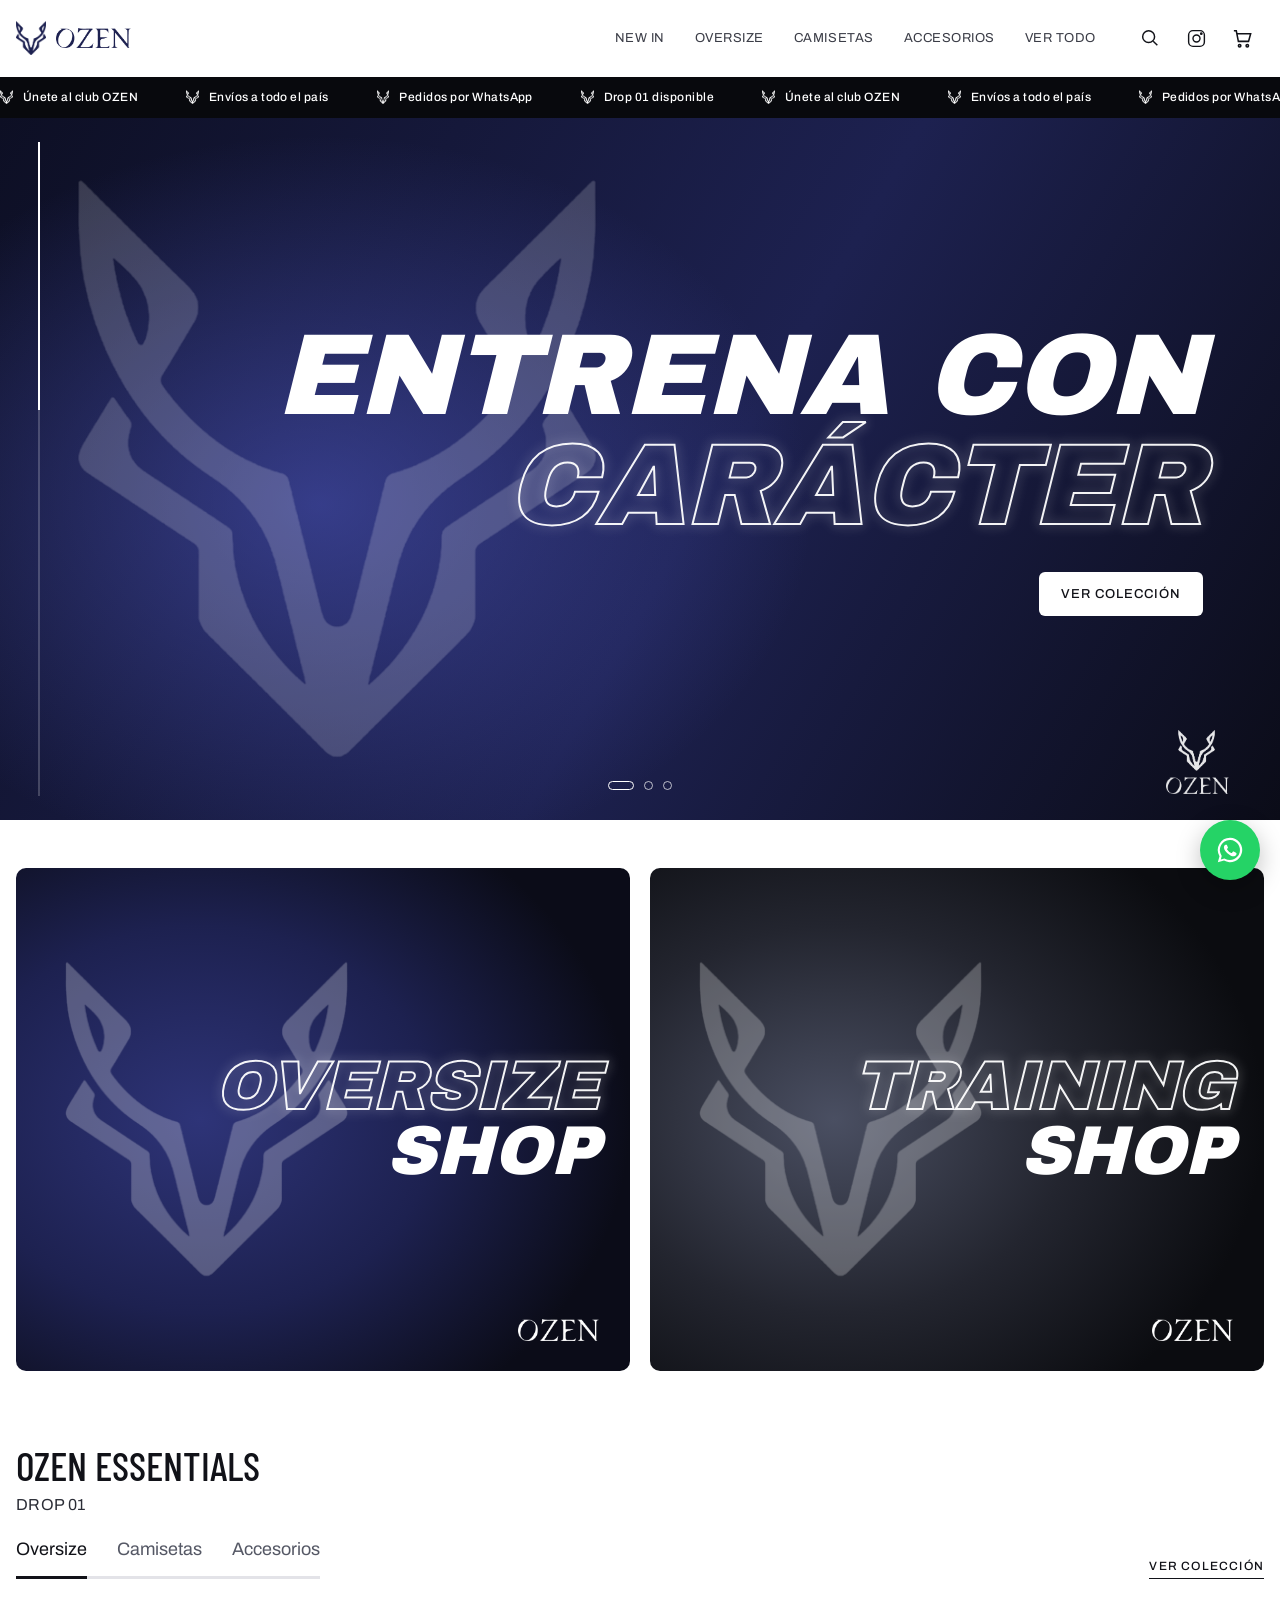
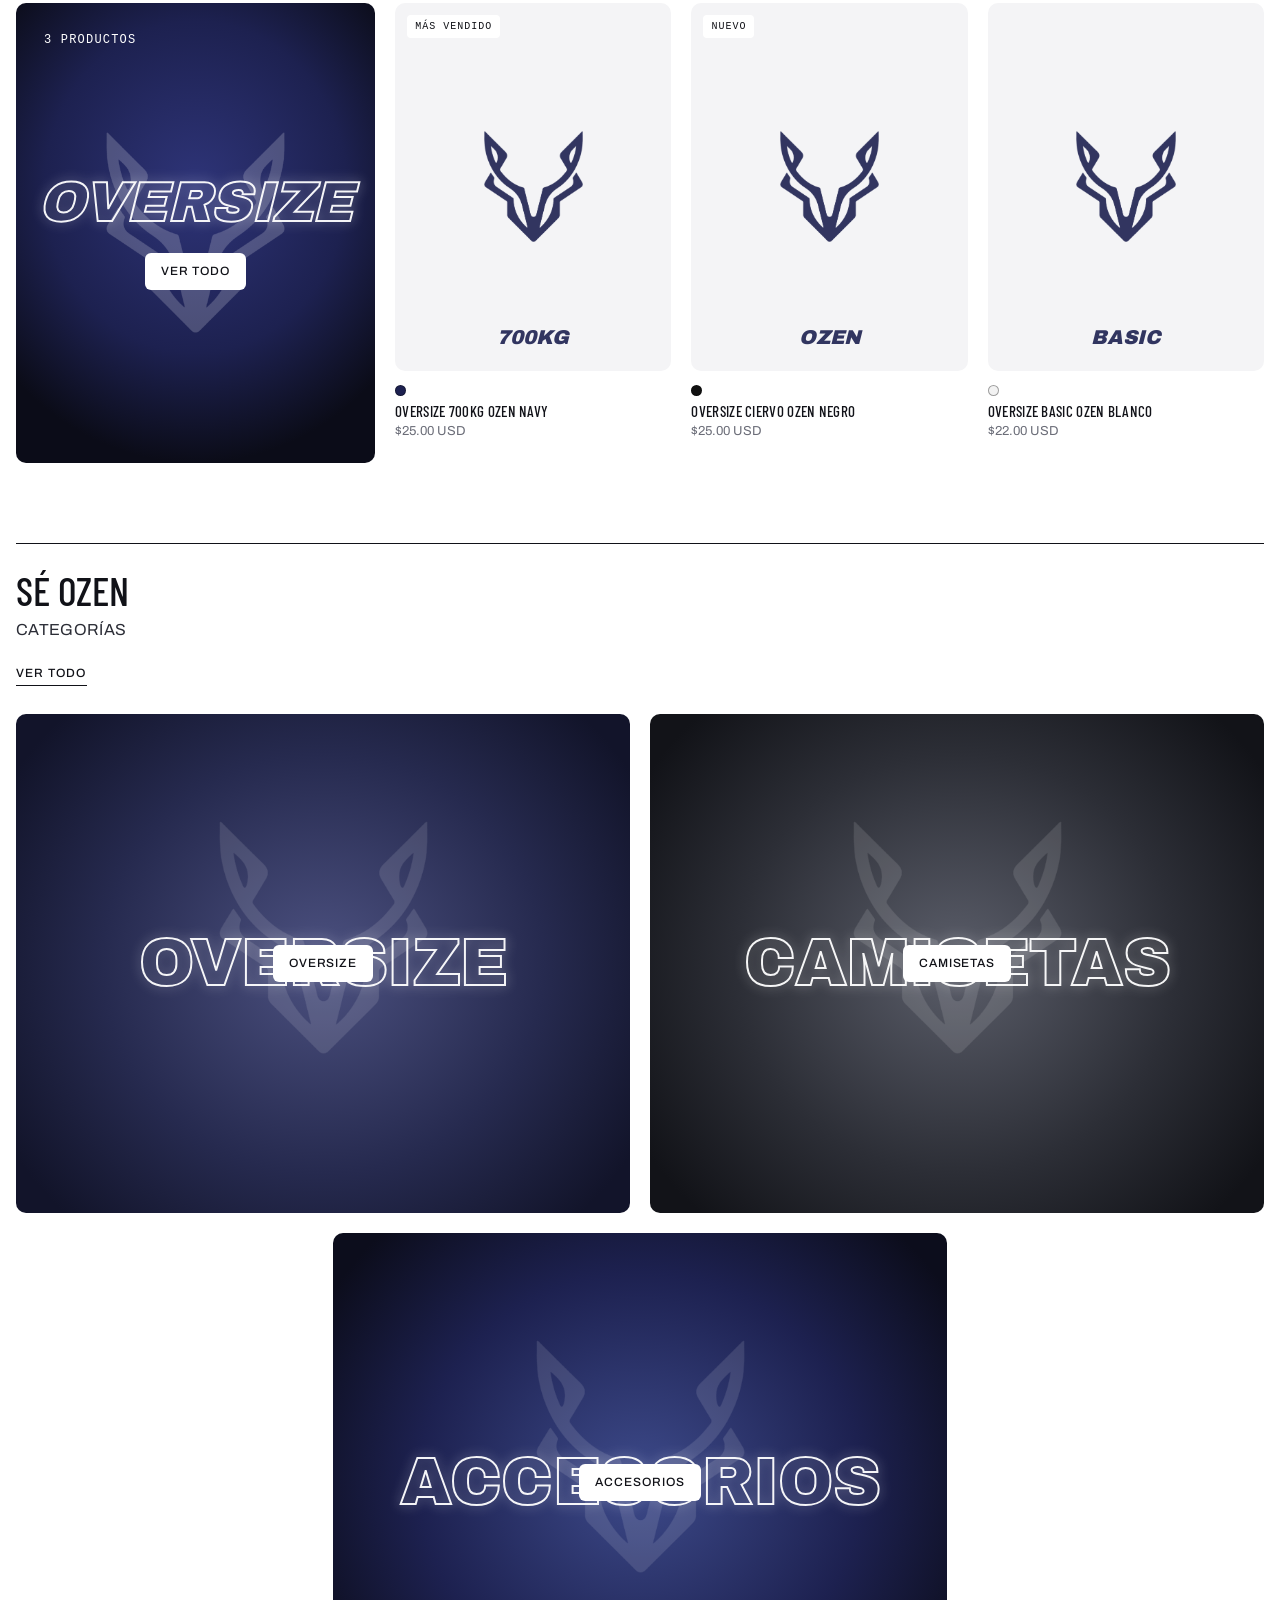
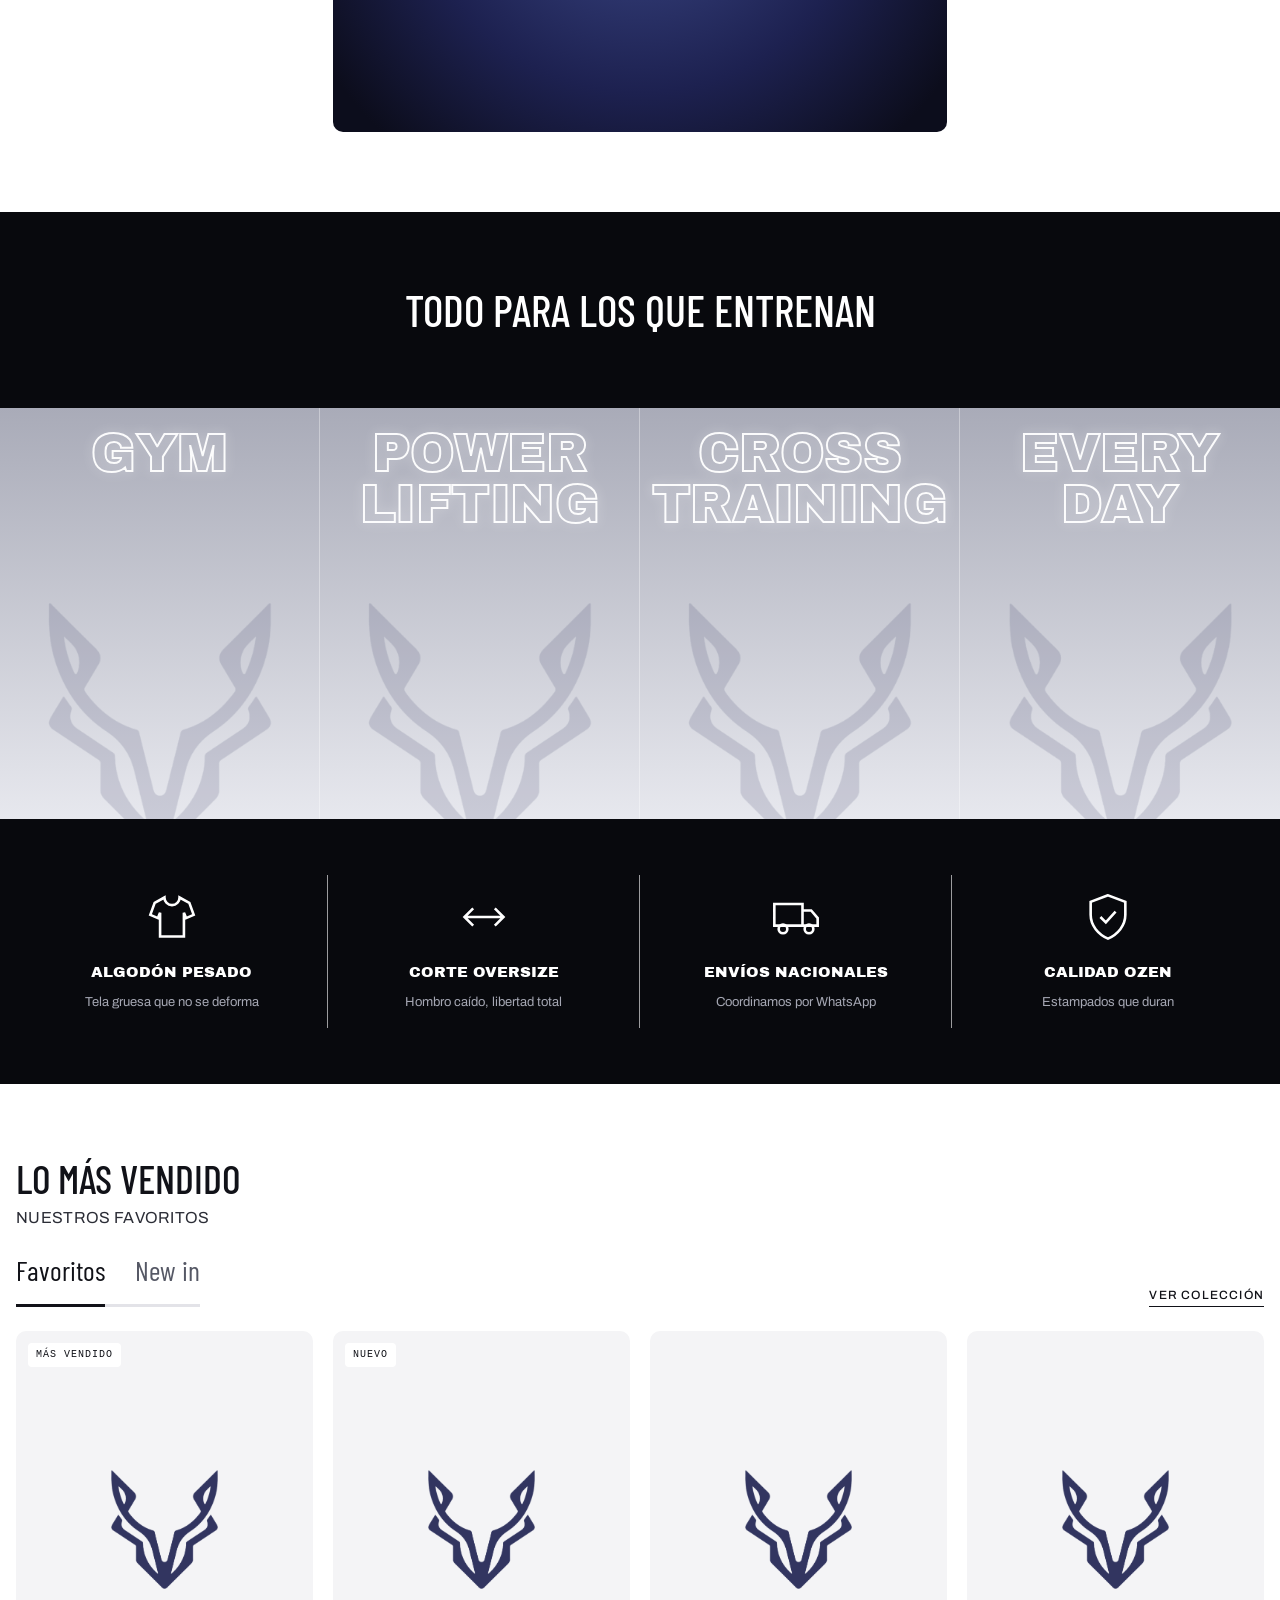
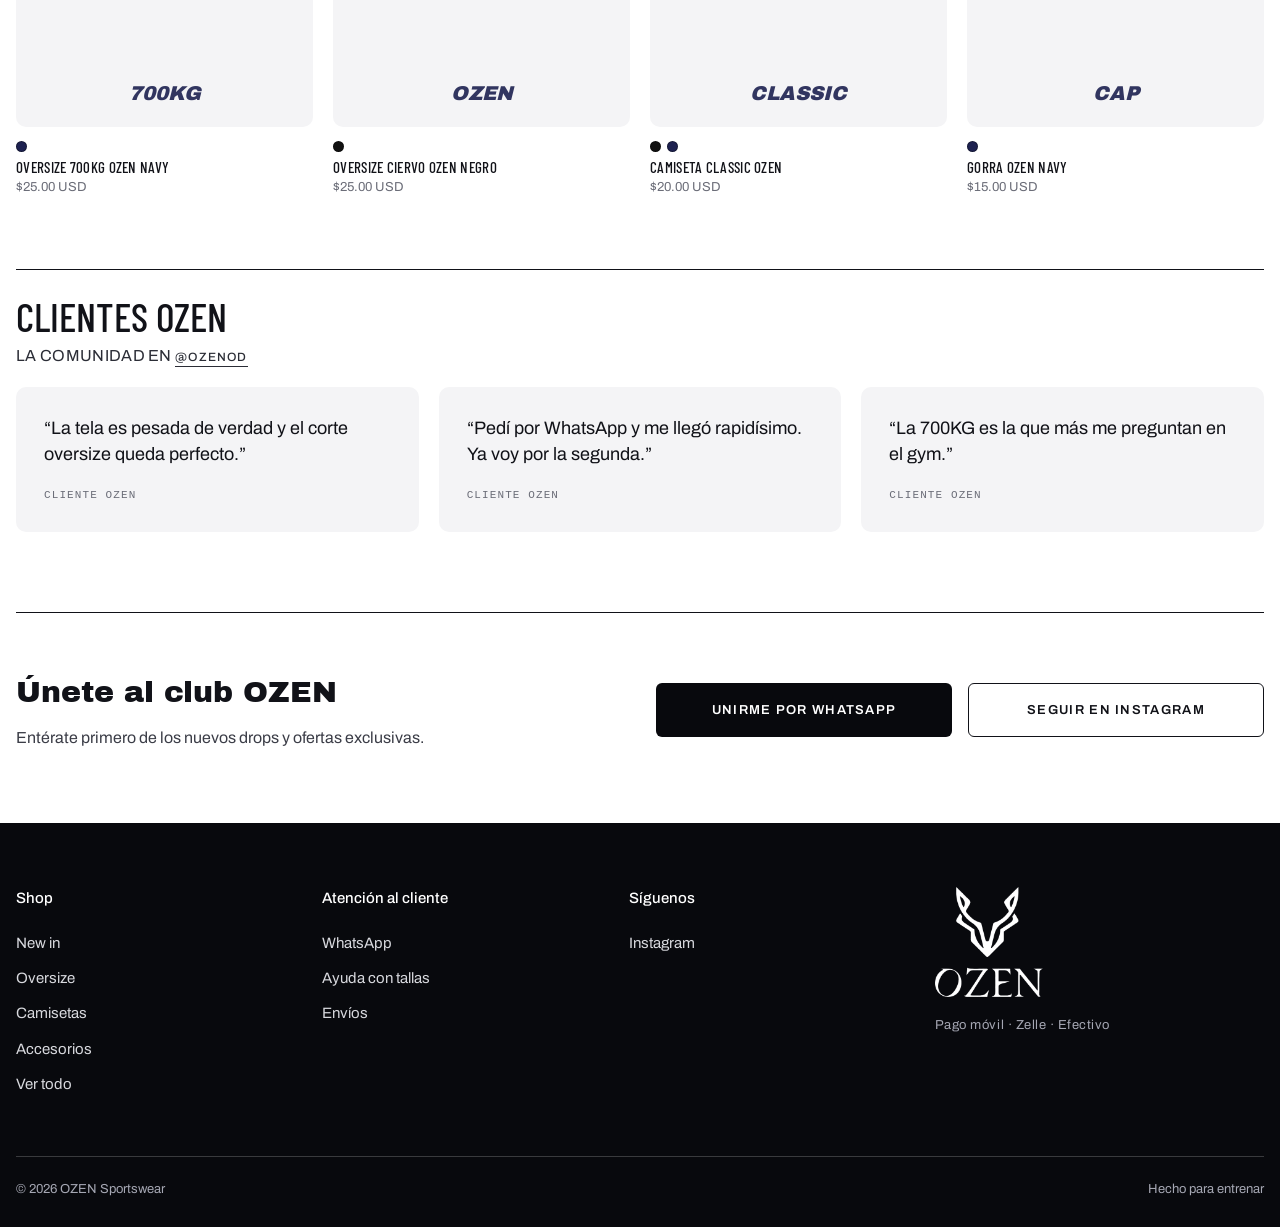
==== commit 4ec096ac: "Páginas de colección y producto, menú móvil, buscador y filtros - Header estilo Hero en móvil (menú " ====
--- a/index.html
+++ b/index.html
@@ -6,47 +6,20 @@
   <title>OZEN — Sportswear</title>
   <meta name="description" content="OZEN Sportswear. Ropa de entrenamiento con carácter. Pide por WhatsApp.">
   <meta name="theme-color" content="#ffffff">
+  <meta property="og:title" content="OZEN — Sportswear">
+  <meta property="og:description" content="Ropa de entrenamiento con carácter.">
+  <meta property="og:image" content="assets/logo-ozen.png">
   <link rel="icon" type="image/png" href="assets/favicon.png">
   <link rel="preconnect" href="https://fonts.googleapis.com">
   <link rel="preconnect" href="https://fonts.gstatic.com" crossorigin>
   <link href="https://fonts.googleapis.com/css2?family=Archivo+Black&family=Barlow+Condensed:wght@400;500;600&family=Archivo:wght@400;500;600;700&display=swap" rel="stylesheet">
   <link rel="stylesheet" href="styles.css">
 </head>
-<body>
+<body data-page="home">
+  <script src="products.js"></script>
+  <script src="layout.js"></script>
 
-  <!-- Header -->
-  <header class="header" id="header">
-    <div class="container header__inner">
-      <a href="#inicio" class="brand" aria-label="OZEN inicio">
-        <img src="assets/isotipo-navy.png" alt="" class="brand__iso">
-        <img src="assets/wordmark-navy.png" alt="OZEN" class="brand__word">
-      </a>
-      <nav class="nav" id="nav">
-        <a href="#nuevo">New in</a>
-        <a href="#essentials" data-goto="oversize">Oversize</a>
-        <a href="#essentials" data-goto="camisetas">Camisetas</a>
-        <a href="#essentials" data-goto="accesorios">Accesorios</a>
-        <a href="#contacto">Contacto</a>
-      </nav>
-      <div class="header__actions">
-        <a href="https://www.instagram.com/ozenod" target="_blank" rel="noopener" class="icon-btn" aria-label="Instagram">
-          <svg viewBox="0 0 24 24" width="21" height="21" fill="none" stroke="currentColor" stroke-width="1.6"><rect x="3" y="3" width="18" height="18" rx="5"/><circle cx="12" cy="12" r="4"/><circle cx="17.5" cy="6.5" r=".8" fill="currentColor"/></svg>
-        </a>
-        <button class="icon-btn cart-btn" id="cartOpen" aria-label="Abrir carrito">
-          <svg viewBox="0 0 24 24" width="22" height="22" fill="none" stroke="currentColor" stroke-width="1.6"><path d="M3 4h2.5l2.2 11h10.6L20.5 7H6.4"/><circle cx="9" cy="19.5" r="1.3"/><circle cx="17" cy="19.5" r="1.3"/></svg>
-          <span class="cart-count" id="cartCount">0</span>
-        </button>
-        <button class="icon-btn menu-btn" id="menuBtn" aria-label="Menú"><span></span><span></span></button>
-      </div>
-    </div>
-  </header>
-
-  <!-- Franja animada -->
-  <div class="ticker" aria-hidden="true">
-    <div class="ticker__track" id="ticker"></div>
-  </div>
-
-  <main>
+  <main id="main">
     <!-- Hero slider -->
     <section class="hero" id="inicio">
       <div class="slides" id="slides">
@@ -56,7 +29,7 @@
             <span class="solid">Entrena con</span>
             <span class="outline">carácter</span>
           </div>
-          <a href="#essentials" class="pill slide__cta">Ver colección</a>
+          <a href="coleccion.html" class="pill slide__cta">Ver colección</a>
         </article>
         <article class="slide slide--b">
           <img src="assets/isotipo.png" alt="" class="slide__mark">
@@ -64,7 +37,7 @@
             <span class="outline">Drop 01</span>
             <span class="solid">700KG</span>
           </div>
-          <button class="pill slide__cta" data-add="700kg-oversize">Comprar ahora</button>
+          <a href="producto.html?id=700kg-oversize" class="pill slide__cta">Comprar ahora</a>
         </article>
         <article class="slide slide--c">
           <img src="assets/isotipo.png" alt="" class="slide__mark">
@@ -72,7 +45,7 @@
             <span class="solid">Únete a</span>
             <span class="outline">la manada</span>
           </div>
-          <a href="#contacto" class="pill slide__cta">Únete al club</a>
+          <a href="coleccion.html?cat=nuevo" class="pill slide__cta">Ver lo nuevo</a>
         </article>
       </div>
       <img src="assets/logo-ozen.png" alt="" class="hero__logo">
@@ -81,13 +54,13 @@
     </section>
 
     <!-- Banners de categoría -->
-    <section class="container banners" id="nuevo">
-      <a href="#essentials" class="banner" data-goto="oversize">
+    <section class="container banners">
+      <a href="coleccion.html?cat=oversize" class="banner">
         <img src="assets/isotipo.png" alt="" class="banner__mark">
         <div class="banner__text"><span class="outline">Oversize</span><span class="solid">Shop</span></div>
         <img src="assets/wordmark.png" alt="" class="banner__logo">
       </a>
-      <a href="#essentials" class="banner banner--alt" data-goto="camisetas">
+      <a href="coleccion.html?cat=camisetas" class="banner banner--alt">
         <img src="assets/isotipo.png" alt="" class="banner__mark">
         <div class="banner__text"><span class="outline">Training</span><span class="solid">Shop</span></div>
         <img src="assets/wordmark.png" alt="" class="banner__logo">
@@ -95,7 +68,7 @@
     </section>
 
     <!-- Essentials con pestañas -->
-    <section class="container block" id="essentials">
+    <section class="container block">
       <h2 class="block__title">OZEN Essentials</h2>
       <p class="block__sub">Drop 01</p>
       <div class="block__bar">
@@ -104,7 +77,7 @@
           <button class="tab" data-cat="camisetas">Camisetas</button>
           <button class="tab" data-cat="accesorios">Accesorios</button>
         </div>
-        <a href="#todo" class="link">Ver colección</a>
+        <a href="coleccion.html" class="link" id="essMore">Ver colección</a>
       </div>
       <div class="row" id="essRow"></div>
     </section>
@@ -113,15 +86,15 @@
     <section class="container block block--line">
       <h2 class="block__title">Sé OZEN</h2>
       <p class="block__sub">Categorías</p>
-      <a href="#todo" class="link">Ver colección</a>
+      <a href="coleccion.html" class="link">Ver todo</a>
       <div class="tiles">
-        <a href="#essentials" class="tile" data-goto="oversize">
+        <a href="coleccion.html?cat=oversize" class="tile">
           <span class="tile__big outline">Oversize</span><span class="pill pill--sm">Oversize</span>
         </a>
-        <a href="#essentials" class="tile tile--2" data-goto="camisetas">
+        <a href="coleccion.html?cat=camisetas" class="tile tile--2">
           <span class="tile__big outline">Camisetas</span><span class="pill pill--sm">Camisetas</span>
         </a>
-        <a href="#essentials" class="tile tile--3 tile--center" data-goto="accesorios">
+        <a href="coleccion.html?cat=accesorios" class="tile tile--3 tile--center">
           <span class="tile__big outline">Accesorios</span><span class="pill pill--sm">Accesorios</span>
         </a>
       </div>
@@ -160,21 +133,22 @@
       </div>
     </section>
 
-    <!-- Lo más vendido / todo -->
-    <section class="container block" id="todo">
+    <!-- Lo más vendido / New in -->
+    <section class="container block">
       <h2 class="block__title">Lo más vendido</h2>
       <p class="block__sub">Nuestros favoritos</p>
       <div class="block__bar">
-        <div class="tabs tabs--lg" id="allTabs">
+        <div class="tabs tabs--lg" id="topTabs">
           <button class="tab is-active" data-cat="top">Favoritos</button>
-          <button class="tab" data-cat="all">Todo</button>
+          <button class="tab" data-cat="nuevo">New in</button>
         </div>
+        <a href="coleccion.html?cat=top" class="link" id="topMore">Ver colección</a>
       </div>
-      <div class="grid" id="allGrid"></div>
+      <div class="grid" id="topGrid"></div>
     </section>
 
     <!-- Clientes -->
-    <section class="container block block--line" id="clientes">
+    <section class="container block block--line">
       <h2 class="block__title">Clientes OZEN</h2>
       <p class="block__sub">La comunidad en <a href="https://www.instagram.com/ozenod" target="_blank" rel="noopener" class="link">@ozenod</a></p>
       <div class="reviews">
@@ -183,82 +157,7 @@
         <blockquote class="review"><p>“La 700KG es la que más me preguntan en el gym.”</p><footer>Cliente OZEN</footer></blockquote>
       </div>
     </section>
-
-    <!-- Club -->
-    <section class="container club" id="contacto">
-      <div>
-        <h2>Únete al club OZEN</h2>
-        <p>Entérate primero de los nuevos drops y ofertas exclusivas.</p>
-      </div>
-      <div class="club__actions">
-        <a href="#" class="btn btn--dark js-wa" data-msg="Hola OZEN, quiero unirme al club para enterarme de los nuevos drops.">Unirme por WhatsApp</a>
-        <a href="https://www.instagram.com/ozenod" target="_blank" rel="noopener" class="btn btn--line">Seguir en Instagram</a>
-      </div>
-    </section>
   </main>
-
-  <footer class="footer">
-    <div class="container footer__grid">
-      <div>
-        <h4>Shop</h4>
-        <a href="#nuevo">New in</a>
-        <a href="#essentials" data-goto="oversize">Oversize</a>
-        <a href="#essentials" data-goto="camisetas">Camisetas</a>
-        <a href="#essentials" data-goto="accesorios">Accesorios</a>
-      </div>
-      <div>
-        <h4>Atención al cliente</h4>
-        <a href="#" class="js-wa">WhatsApp</a>
-        <a href="#" class="js-wa" data-msg="Hola OZEN, ¿me ayudan con la guía de tallas?">Guía de tallas</a>
-        <a href="#" class="js-wa" data-msg="Hola OZEN, quiero información sobre envíos.">Envíos</a>
-      </div>
-      <div>
-        <h4>Síguenos</h4>
-        <a href="https://www.instagram.com/ozenod" target="_blank" rel="noopener">Instagram</a>
-      </div>
-      <div class="footer__brand">
-        <img src="assets/logo-ozen.png" alt="OZEN">
-        <p class="footer__pay">Pago móvil · Zelle · Efectivo</p>
-      </div>
-    </div>
-    <div class="container footer__bottom">
-      <span>© <span id="year"></span> OZEN Sportswear</span>
-      <span>Hecho para entrenar</span>
-    </div>
-  </footer>
-
-  <!-- WhatsApp flotante -->
-  <a href="#" class="wa-float js-wa" aria-label="WhatsApp">
-    <svg viewBox="0 0 32 32" width="30" height="30" fill="currentColor"><path d="M16 3a13 13 0 0 0-11.2 19.6L3 29l6.6-1.7A13 13 0 1 0 16 3Zm0 23.7a10.7 10.7 0 0 1-5.5-1.5l-.4-.2-3.9 1 1-3.8-.3-.4A10.7 10.7 0 1 1 16 26.7Zm5.9-8c-.3-.2-1.9-1-2.2-1s-.5-.2-.7.2l-1 1.2c-.2.2-.4.3-.7.1a8.8 8.8 0 0 1-4.4-3.8c-.3-.6.3-.5.9-1.7.1-.2 0-.4 0-.5l-1-2.4c-.3-.6-.5-.5-.7-.5h-.6a1.2 1.2 0 0 0-.9.4 3.7 3.7 0 0 0-1.1 2.7 6.5 6.5 0 0 0 1.3 3.4 14.8 14.8 0 0 0 5.7 5c2.1.9 2.9 1 4 .8a3.4 3.4 0 0 0 2.2-1.6 2.8 2.8 0 0 0 .2-1.6c-.1-.1-.3-.2-.6-.4Z"/></svg>
-  </a>
-
-  <!-- Carrito -->
-  <div class="overlay" id="overlay"></div>
-  <aside class="drawer" id="drawer" aria-label="Carrito">
-    <div class="drawer__head">
-      <h3>Carrito <span id="cartHeadCount"></span></h3>
-      <button class="icon-btn" id="cartClose" aria-label="Cerrar">✕</button>
-    </div>
-    <div class="drawer__body" id="cartItems"></div>
-    <div class="drawer__foot">
-      <div class="drawer__total"><span>Total</span><strong id="cartTotal">$0.00 USD</strong></div>
-      <button class="btn btn--dark btn--block" id="checkout">Enviar pedido por WhatsApp</button>
-      <p class="drawer__note">Envío y forma de pago se coordinan por WhatsApp.</p>
-    </div>
-  </aside>
-
-  <!-- Modal de talla -->
-  <div class="modal" id="sizeModal" role="dialog" aria-modal="true">
-    <div class="modal__card">
-      <button class="icon-btn modal__close" id="sizeClose" aria-label="Cerrar">✕</button>
-      <p class="block__sub">Elige tu talla</p>
-      <h3 id="sizeTitle"></h3>
-      <div class="sizes" id="sizeOptions"></div>
-      <button class="btn btn--dark btn--block" id="sizeConfirm" disabled>Agregar al carrito</button>
-    </div>
-  </div>
-
-  <div class="toast" id="toast"></div>
 
   <script src="app.js"></script>
 </body>
--- a/styles.css
+++ b/styles.css
@@ -12,11 +12,12 @@
   --cond: "Barlow Condensed", "Arial Narrow", sans-serif;
   --sans: "Archivo", system-ui, sans-serif;
   --radius: 10px;
+  --header-h: 76px;
   --ease: cubic-bezier(.2, .7, .2, 1);
 }
 
 * { box-sizing: border-box; margin: 0; padding: 0; }
-html { scroll-behavior: smooth; scroll-padding-top: 80px; }
+html { scroll-behavior: smooth; scroll-padding-top: 90px; }
 body {
   background: var(--white);
   color: var(--ink);
@@ -25,11 +26,15 @@
   -webkit-font-smoothing: antialiased;
   overflow-x: hidden;
 }
+body.no-scroll { overflow: hidden; }
 img { display: block; max-width: 100%; }
 a { color: inherit; text-decoration: none; }
 button { font: inherit; color: inherit; background: none; border: 0; cursor: pointer; }
+:focus-visible { outline: 2px solid var(--navy-2); outline-offset: 2px; }
 
 .container { width: min(1320px, 100% - 32px); margin-inline: auto; }
+.skip { position: absolute; left: -999px; top: 8px; z-index: 200; background: #fff; padding: 8px 14px; }
+.skip:focus { left: 8px; }
 
 /* Texto sólido + contorno neón (firma visual) */
 .solid, .outline {
@@ -50,10 +55,10 @@
 
 /* Botones */
 .btn {
-  display: inline-flex; align-items: center; justify-content: center;
+  display: inline-flex; align-items: center; justify-content: center; gap: 8px;
   padding: 16px 30px; border-radius: 6px;
   font-size: 13px; font-weight: 600; letter-spacing: .1em; text-transform: uppercase;
-  transition: background .2s, color .2s, transform .2s;
+  transition: background .2s, color .2s, border-color .2s;
 }
 .btn--dark { background: var(--black); color: #fff; }
 .btn--dark:hover { background: var(--navy); }
@@ -66,7 +71,7 @@
   display: inline-block; padding: 12px 22px; border-radius: 6px;
   background: #fff; color: var(--ink);
   font-size: 13px; font-weight: 500; letter-spacing: .08em; text-transform: uppercase;
-  transition: transform .2s, background .2s;
+  transition: transform .2s;
 }
 .pill:hover { transform: translateY(-2px); }
 .pill--sm { padding: 9px 16px; font-size: 12px; }
@@ -77,19 +82,29 @@
 }
 .link:hover { color: var(--navy-2); }
 
-.icon-btn { display: grid; place-items: center; width: 42px; height: 42px; border-radius: 50%; transition: background .2s; }
+.chip {
+  display: inline-flex; align-items: center; padding: 9px 16px; border-radius: 999px;
+  border: 1px solid var(--line); font-size: 14px; transition: all .2s;
+}
+.chip:hover { border-color: var(--ink); }
+.chip.is-active { background: var(--ink); border-color: var(--ink); color: #fff; }
+
+.icon-btn { display: grid; place-items: center; width: 44px; height: 44px; border-radius: 50%; transition: background .2s; }
 .icon-btn:hover { background: var(--paper); }
 
-/* Header */
+/* ---------- Header ---------- */
 .header { position: sticky; top: 0; z-index: 50; background: var(--white); border-bottom: 1px solid transparent; transition: border-color .2s; }
 .header.is-scrolled { border-color: var(--line); }
-.header__inner { display: flex; align-items: center; gap: 32px; height: 76px; }
+.header__inner { display: flex; align-items: center; gap: 32px; height: var(--header-h); }
+.header__left { display: none; }
 .brand { display: flex; align-items: center; gap: 10px; margin-right: auto; }
 .brand__iso { height: 34px; width: auto; }
 .brand__word { height: 20px; width: auto; }
 .nav { display: flex; gap: 30px; font-size: 13px; letter-spacing: .04em; text-transform: uppercase; }
-.nav a { color: #3b3d47; transition: color .2s; }
-.nav a:hover { color: var(--navy-2); }
+.nav a { position: relative; color: #3b3d47; padding: 6px 0; transition: color .2s; }
+.nav a::after { content: ""; position: absolute; left: 0; right: 0; bottom: 0; height: 1px; background: currentColor; transform: scaleX(0); transition: transform .3s var(--ease); }
+.nav a:hover { color: var(--ink); }
+.nav a:hover::after { transform: scaleX(1); }
 .header__actions { display: flex; align-items: center; gap: 2px; }
 .cart-btn { position: relative; }
 .cart-count {
@@ -102,8 +117,6 @@
 .cart-count.has-items { transform: scale(1); }
 .cart-count.bump { animation: bump .4s var(--ease); }
 @keyframes bump { 50% { transform: scale(1.35); } }
-.menu-btn { display: none; flex-direction: column; gap: 6px; }
-.menu-btn span { display: block; width: 20px; height: 1.5px; background: var(--ink); transition: transform .3s; }
 
 /* Ticker */
 .ticker { background: var(--black); color: #fff; overflow: hidden; padding: 11px 0; }
@@ -112,7 +125,54 @@
 .ticker__track img { height: 14px; width: auto; }
 @keyframes ticker { to { transform: translateX(-50%); } }
 
-/* Hero slider */
+/* ---------- Menú móvil a pantalla completa ---------- */
+.mmenu {
+  position: fixed; inset: 0; z-index: 95; background: #fff;
+  display: flex; flex-direction: column; overflow-y: auto;
+  padding: 0 16px 32px;
+  transform: translateX(-100%); transition: transform .45s var(--ease);
+}
+.mmenu.is-open { transform: none; }
+.mmenu__head { display: flex; align-items: center; justify-content: space-between; height: 92px; flex-shrink: 0; }
+.mmenu__nav { display: flex; flex-direction: column; padding: 12px 0 28px; }
+.mmenu__link, .mmenu__toggle {
+  display: flex; align-items: center; justify-content: space-between; width: 100%;
+  padding: 18px 0; font-size: 26px; text-align: left;
+}
+.mmenu__link:first-child { text-transform: uppercase; font-size: 24px; }
+.mmenu__plus { position: relative; width: 18px; height: 18px; }
+.mmenu__plus::before, .mmenu__plus::after { content: ""; position: absolute; left: 0; top: 50%; width: 100%; height: 1.5px; background: currentColor; transition: transform .3s var(--ease); }
+.mmenu__plus::after { transform: rotate(90deg); }
+.mmenu__group.is-open .mmenu__plus::after { transform: rotate(90deg) scaleX(0); }
+.mmenu__sub { display: grid; grid-template-rows: 0fr; transition: grid-template-rows .35s var(--ease); }
+.mmenu__group.is-open .mmenu__sub { grid-template-rows: 1fr; }
+.mmenu__sub > div { overflow: hidden; display: flex; flex-direction: column; padding-left: 4px; }
+.mmenu__sub a { padding: 8px 0; font-size: 17px; color: #3b3d47; }
+.mmenu__sub a:last-child { margin-bottom: 14px; }
+.mmenu__all { font-weight: 600; color: var(--ink) !important; }
+.mmenu__extra { display: flex; flex-direction: column; align-items: flex-start; gap: 14px; margin-top: auto; padding-top: 24px; border-top: 1px solid var(--line); font-size: 17px; }
+
+/* ---------- Buscador ---------- */
+.search { position: fixed; inset: 0; z-index: 96; background: rgba(8, 9, 13, .45); opacity: 0; pointer-events: none; transition: opacity .25s; }
+.search.is-open { opacity: 1; pointer-events: auto; }
+.search__panel { background: #fff; max-height: 85vh; overflow-y: auto; transform: translateY(-20px); transition: transform .35s var(--ease); padding-bottom: 32px; }
+.search.is-open .search__panel { transform: none; }
+.search__bar { display: flex; align-items: center; gap: 12px; height: var(--header-h); border-bottom: 1px solid var(--line); }
+.search__bar input { flex: 1; border: 0; outline: 0; font: inherit; font-size: 20px; background: transparent; min-width: 0; }
+.search__bar input::-webkit-search-cancel-button { display: none; }
+.search__body { padding-top: 24px; }
+.search__label { font-size: 12px; letter-spacing: .1em; text-transform: uppercase; color: var(--muted); margin: 0 0 12px; }
+.search__chips { display: flex; flex-wrap: wrap; gap: 8px; margin-bottom: 28px; }
+.search__list { display: grid; grid-template-columns: repeat(auto-fill, minmax(280px, 1fr)); gap: 12px; }
+.search__item { display: flex; align-items: center; gap: 14px; padding: 8px; border-radius: var(--radius); transition: background .2s; }
+.search__item:hover { background: var(--paper); }
+.search__thumb { width: 64px; height: 80px; border-radius: 8px; background: var(--paper); display: grid; place-items: center; overflow: hidden; flex-shrink: 0; }
+.search__thumb img { width: 55%; }
+.search__item strong { display: block; font-family: var(--cond); font-weight: 500; font-size: 17px; text-transform: uppercase; line-height: 1.2; }
+.search__item small { color: var(--muted); font-size: 13px; }
+.search__empty { color: var(--muted); }
+
+/* ---------- Hero slider ---------- */
 .hero { position: relative; height: min(78vh, 760px); min-height: 480px; overflow: hidden; background: var(--navy); }
 .slide {
   position: absolute; inset: 0;
@@ -144,7 +204,7 @@
 .hero__progress { position: absolute; left: 3vw; top: 24px; bottom: 24px; width: 2px; background: rgba(255,255,255,.2); }
 .hero__progress span { display: block; width: 100%; height: 0; background: #fff; }
 
-/* Banners */
+/* ---------- Banners ---------- */
 .banners { display: grid; grid-template-columns: 1fr 1fr; gap: 20px; padding-top: 48px; }
 .banner {
   position: relative; aspect-ratio: 1.22; border-radius: var(--radius); overflow: hidden;
@@ -157,7 +217,7 @@
 .banner__text { position: relative; text-align: right; font-size: clamp(36px, 5.4vw, 80px); }
 .banner__logo { position: absolute; right: 5%; bottom: 6%; height: 22px; width: auto; }
 
-/* Bloques de catálogo */
+/* ---------- Bloques ---------- */
 .block { padding-top: 72px; }
 .block--line { border-top: 1px solid var(--ink); margin-top: 72px; padding-top: 24px; }
 .block__title { font-family: var(--cond); font-weight: 500; font-size: clamp(30px, 3.4vw, 40px); text-transform: uppercase; line-height: 1.1; }
@@ -181,22 +241,28 @@
 .row > * { scroll-snap-align: start; }
 .hero-card {
   position: relative; border-radius: var(--radius); overflow: hidden; min-height: 460px;
-  display: grid; place-items: center;
+  display: flex; flex-direction: column; align-items: center; justify-content: center; gap: 24px;
   background: radial-gradient(70% 60% at 50% 40%, var(--navy-2), var(--navy) 60%, #0b0c18);
 }
 .hero-card__count { position: absolute; top: 28px; left: 28px; color: #fff; font-family: ui-monospace, monospace; font-size: 12px; letter-spacing: .1em; text-transform: uppercase; }
-.hero-card__mark { position: absolute; width: 50%; opacity: .2; }
+.hero-card__mark { position: absolute; width: 50%; opacity: .2; transition: transform .8s var(--ease); }
+.hero-card:hover .hero-card__mark { transform: scale(1.08); }
 .hero-card .outline { position: relative; font-size: clamp(40px, 4.4vw, 64px); }
-
-/* Tarjetas de producto */
+.hero-card__cta { position: relative; }
+
+/* ---------- Tarjetas de producto ---------- */
 .grid { display: grid; grid-template-columns: repeat(4, 1fr); gap: 32px 20px; }
-.card { display: flex; flex-direction: column; animation: fadeUp .5s var(--ease) both; }
+.grid--large { grid-template-columns: repeat(2, 1fr); }
+.card { display: flex; flex-direction: column; animation: fadeUp .5s var(--ease) both; min-width: 0; }
 @keyframes fadeUp { from { opacity: 0; transform: translateY(14px); } }
 .card__media { position: relative; aspect-ratio: 3 / 4; border-radius: var(--radius); overflow: hidden; background: var(--paper); }
-.card__photo { width: 100%; height: 100%; object-fit: cover; transition: transform .6s var(--ease); }
-.card__ph { position: absolute; inset: 0; display: grid; place-items: center; }
+.card__link { position: absolute; inset: 0; }
+.card__photo { width: 100%; height: 100%; object-fit: cover; transition: transform .6s var(--ease), opacity .4s; }
+.card__photo--alt { position: absolute; inset: 0; opacity: 0; }
+.card:hover .card__photo--alt { opacity: 1; }
+.ph, .card__ph, .gallery__ph { position: absolute; inset: 0; display: grid; place-items: center; }
 .card__ph img { width: 36%; opacity: .9; transition: transform .6s var(--ease); }
-.card__ph span { position: absolute; bottom: 18px; font-family: var(--display); font-style: italic; font-size: 20px; color: var(--navy); opacity: .9; text-transform: uppercase; }
+.card__ph span, .gallery__ph span { position: absolute; bottom: 18px; font-family: var(--display); font-style: italic; font-size: 20px; color: var(--navy); opacity: .9; text-transform: uppercase; }
 .card:hover .card__photo, .card:hover .card__ph img { transform: scale(1.05); }
 .card__tag {
   position: absolute; top: 12px; left: 12px; z-index: 1;
@@ -213,10 +279,14 @@
 .card:hover .card__add, .card__add:focus-visible { opacity: 1; transform: none; }
 .card__swatches { display: flex; gap: 6px; margin: 14px 0 6px; }
 .swatch { width: 11px; height: 11px; border-radius: 50%; border: 1px solid rgba(0,0,0,.35); }
+.swatch--lg { width: 26px; height: 26px; box-shadow: 0 0 0 2px #fff, 0 0 0 3px var(--ink); }
 .card__name { font-family: var(--cond); font-size: 15px; font-weight: 500; text-transform: uppercase; letter-spacing: .02em; line-height: 1.25; }
+.card__name:hover { text-decoration: underline; }
 .card__price { font-size: 13px; color: var(--muted); }
-
-/* Tiles */
+.grid--large .card__name { font-size: 18px; }
+.grid--large .card__price { font-size: 15px; }
+
+/* ---------- Tiles ---------- */
 .tiles { display: grid; grid-template-columns: 1fr 1fr; gap: 20px; }
 .tile {
   position: relative; aspect-ratio: 1.23; border-radius: var(--radius); overflow: hidden;
@@ -231,7 +301,7 @@
 .tile__big { position: absolute; font-size: clamp(36px, 5.2vw, 76px); font-style: normal; }
 .tile .pill { position: relative; }
 
-/* Franja + disciplinas */
+/* ---------- Franja + disciplinas ---------- */
 .band { background: var(--black); color: #fff; text-align: center; padding: 64px 16px; margin-top: 80px; }
 .band h2 { font-family: var(--cond); font-weight: 500; font-size: clamp(30px, 3.6vw, 44px); text-transform: uppercase; }
 .disciplines { display: grid; grid-template-columns: repeat(4, 1fr); background: linear-gradient(180deg, #a9abb8, #e7e8ee); }
@@ -244,7 +314,7 @@
 .discipline:hover::after { transform: translateX(-50%) translateY(-12px); opacity: .28; }
 .discipline .outline { font-style: normal; font-size: clamp(30px, 4.2vw, 64px); text-align: center; }
 
-/* Features */
+/* ---------- Features ---------- */
 .features { background: var(--black); color: #fff; padding: 56px 0; }
 .features__inner { display: grid; grid-template-columns: repeat(4, 1fr); }
 .feature { display: flex; flex-direction: column; align-items: center; text-align: center; gap: 8px; padding: 16px 20px; border-right: 1px solid rgba(255,255,255,.6); }
@@ -253,19 +323,92 @@
 .feature strong { font-family: var(--display); font-weight: 400; font-size: 15px; text-transform: uppercase; }
 .feature span { font-size: 13px; color: #a5a7b3; }
 
-/* Reviews */
+/* ---------- Reviews ---------- */
 .reviews { display: grid; grid-template-columns: repeat(3, 1fr); gap: 20px; }
 .review { padding: 28px; background: var(--paper); border-radius: var(--radius); display: flex; flex-direction: column; justify-content: space-between; gap: 20px; }
 .review p { font-size: 18px; line-height: 1.45; }
 .review footer { font-family: ui-monospace, monospace; font-size: 11px; letter-spacing: .1em; text-transform: uppercase; color: var(--muted); }
 
-/* Club */
+/* ---------- Páginas internas ---------- */
+.page { padding-top: 32px; min-height: 60vh; }
+.crumbs { display: flex; flex-wrap: wrap; gap: 8px; font-size: 15px; color: #3b3d47; margin-bottom: 20px; }
+.crumbs a:hover { text-decoration: underline; }
+.crumbs span:last-child { color: var(--muted); }
+.page-title { font-family: var(--sans); font-weight: 500; font-size: clamp(38px, 5vw, 56px); line-height: 1.1; letter-spacing: -.01em; padding-bottom: 32px; border-bottom: 1px solid var(--ink); }
+
+.toolbar { display: flex; align-items: center; gap: 16px; padding: 28px 0; }
+.toolbar__count { margin-right: auto; color: var(--muted); font-size: 14px; }
+.view-toggle { display: flex; padding: 6px; border-radius: 999px; background: var(--paper); }
+.view-btn { display: grid; place-items: center; width: 56px; height: 40px; border-radius: 999px; color: var(--ink); transition: background .2s; }
+.view-btn.is-active { background: #fff; box-shadow: 0 1px 4px rgba(0,0,0,.08); }
+.filter-btn { display: inline-flex; align-items: center; gap: 10px; padding: 14px 22px; border-radius: 999px; background: var(--paper); font-size: 14px; font-weight: 500; letter-spacing: .04em; text-transform: uppercase; transition: background .2s; }
+.filter-btn:hover { background: var(--line); }
+.empty { grid-column: 1 / -1; display: flex; flex-direction: column; align-items: center; gap: 16px; padding: 64px 0; color: var(--muted); }
+.empty--page { padding: 120px 0; }
+.empty--page .page-title { border: 0; color: var(--ink); }
+
+/* Panel de filtros */
+.filters {
+  position: fixed; top: 0; right: 0; bottom: 0; z-index: 90; width: min(420px, 100%);
+  background: #fff; display: flex; flex-direction: column;
+  transform: translateX(100%); transition: transform .4s var(--ease);
+}
+.filters.is-open { transform: none; }
+.filters__body { flex: 1; overflow-y: auto; padding: 8px 24px; }
+.fgroup { padding: 20px 0; border-bottom: 1px solid var(--line); }
+.fgroup__title { font-size: 12px; letter-spacing: .1em; text-transform: uppercase; color: var(--muted); margin-bottom: 14px; }
+.fgroup__opts { display: flex; flex-wrap: wrap; gap: 8px; }
+.fgroup__radios { display: flex; flex-direction: column; gap: 12px; }
+.fgroup__radios label { display: flex; align-items: center; gap: 12px; cursor: pointer; }
+.fgroup__radios input { appearance: none; width: 18px; height: 18px; border: 1.5px solid var(--ink); border-radius: 50%; display: grid; place-items: center; }
+.fgroup__radios input:checked::after { content: ""; width: 9px; height: 9px; border-radius: 50%; background: var(--ink); }
+.filters__foot { display: grid; grid-template-columns: 1fr 2fr; gap: 12px; padding: 16px 24px 24px; border-top: 1px solid var(--line); }
+
+/* ---------- Página de producto ---------- */
+.pdp { display: grid; grid-template-columns: 1.2fr 1fr; gap: 56px; align-items: start; }
+.gallery { position: relative; position: sticky; top: calc(var(--header-h) + 20px); }
+.gallery__track { display: flex; overflow-x: auto; scroll-snap-type: x mandatory; border-radius: var(--radius); scrollbar-width: none; }
+.gallery__track::-webkit-scrollbar { display: none; }
+.gallery__slide { position: relative; flex: 0 0 100%; aspect-ratio: 4 / 5; scroll-snap-align: start; background: var(--paper); }
+.gallery__slide img { width: 100%; height: 100%; object-fit: cover; }
+.gallery__ph img { width: 40%; height: auto; }
+.gallery__ph span { font-size: 32px; bottom: 32px; }
+.gallery__thumbs { display: flex; gap: 10px; margin-top: 12px; }
+.gallery__thumbs button { width: 72px; aspect-ratio: 4 / 5; border-radius: 6px; overflow: hidden; opacity: .5; border: 1px solid transparent; transition: opacity .2s; }
+.gallery__thumbs button.is-active { opacity: 1; border-color: var(--ink); }
+.gallery__thumbs img { width: 100%; height: 100%; object-fit: cover; }
+.pdp__name { font-family: var(--cond); font-weight: 500; font-size: clamp(32px, 3.6vw, 46px); text-transform: uppercase; line-height: 1.05; }
+.pdp__price { font-size: 20px; margin: 12px 0 28px; }
+.pdp__row { padding: 18px 0; border-top: 1px solid var(--line); }
+.pdp__label { font-size: 14px; color: var(--muted); margin-bottom: 12px; }
+.pdp__label strong { color: var(--ink); font-weight: 600; }
+.pdp .card__swatches { margin: 0; gap: 12px; padding-left: 3px; }
+.sizes--pdp { grid-template-columns: repeat(5, minmax(0, 64px)); margin: 0; }
+.pdp__buy { display: grid; grid-template-columns: auto 1fr; gap: 12px; padding-top: 20px; border-top: 1px solid var(--line); margin-bottom: 12px; }
+.qty { display: inline-flex; align-items: center; justify-content: space-between; gap: 6px; border: 1px solid var(--line); border-radius: 6px; padding: 0 6px; min-width: 120px; }
+.qty button { width: 36px; height: 48px; font-size: 18px; color: var(--muted); }
+.qty button:hover { color: var(--ink); }
+.qty span { min-width: 20px; text-align: center; }
+.qty--sm { min-width: 0; margin-top: 8px; gap: 2px; }
+.qty--sm button { width: 26px; height: 30px; font-size: 15px; }
+.qty--sm span { font-size: 13px; }
+.acc { margin-top: 28px; border-top: 1px solid var(--line); }
+.acc details { border-bottom: 1px solid var(--line); }
+.acc summary { display: flex; justify-content: space-between; align-items: center; padding: 18px 0; cursor: pointer; list-style: none; font-weight: 500; text-transform: uppercase; letter-spacing: .06em; font-size: 14px; }
+.acc summary::-webkit-details-marker { display: none; }
+.acc summary::after { content: "+"; font-size: 22px; font-weight: 300; transition: transform .3s var(--ease); }
+.acc details[open] summary::after { transform: rotate(45deg); }
+.acc p { padding-bottom: 20px; color: #3b3d47; }
+.shake { animation: shake .4s; }
+@keyframes shake { 25% { transform: translateX(-6px); } 75% { transform: translateX(6px); } }
+
+/* ---------- Club ---------- */
 .club { display: grid; grid-template-columns: 1fr 1fr; gap: 32px; align-items: center; border-top: 1px solid var(--ink); margin-top: 80px; padding: 56px 0 72px; }
 .club h2 { font-family: var(--display); font-weight: 400; font-size: 30px; }
 .club p { color: #3b3d47; margin-top: 10px; }
 .club__actions { display: grid; grid-template-columns: 1fr 1fr; gap: 16px; }
 
-/* Footer */
+/* ---------- Footer ---------- */
 .footer { background: var(--black); color: #fff; padding: 64px 0 28px; }
 .footer__grid { display: grid; grid-template-columns: repeat(3, 1fr) 1.2fr; gap: 32px; }
 .footer h4 { font-weight: 500; font-size: 15px; margin-bottom: 22px; }
@@ -284,7 +427,7 @@
 }
 .wa-float:hover { transform: scale(1.08); }
 
-/* Carrito */
+/* ---------- Carrito ---------- */
 .overlay { position: fixed; inset: 0; z-index: 80; background: rgba(8,9,13,.5); opacity: 0; pointer-events: none; transition: opacity .3s; }
 .overlay.is-open { opacity: 1; pointer-events: auto; }
 .drawer {
@@ -297,17 +440,14 @@
 .drawer__head h3 { font-family: var(--cond); font-weight: 500; font-size: 24px; text-transform: uppercase; }
 .drawer__head h3 span { color: var(--muted); font-size: 18px; }
 .drawer__body { flex: 1; overflow-y: auto; padding: 4px 24px; }
-.drawer__empty { text-align: center; color: var(--muted); padding: 72px 0; }
-.drawer__empty img { width: 56px; margin: 0 auto 16px; opacity: .3; }
+.drawer__empty { display: flex; flex-direction: column; align-items: center; gap: 18px; color: var(--muted); padding: 72px 0; }
+.drawer__empty img { width: 56px; opacity: .3; }
 .line { display: grid; grid-template-columns: 70px 1fr auto; gap: 14px; align-items: center; padding: 16px 0; border-bottom: 1px solid var(--line); }
 .line__thumb { width: 70px; height: 90px; border-radius: 8px; background: var(--paper); display: grid; place-items: center; overflow: hidden; }
 .line__thumb img { width: 55%; }
 .line__thumb img.card__photo { width: 100%; height: 100%; }
 .line__name { font-family: var(--cond); font-weight: 500; font-size: 16px; text-transform: uppercase; line-height: 1.2; }
 .line__meta { font-size: 13px; color: var(--muted); }
-.qty { display: inline-flex; align-items: center; gap: 12px; margin-top: 8px; border: 1px solid var(--line); border-radius: 6px; padding: 3px 10px; font-size: 13px; }
-.qty button { width: 16px; color: var(--muted); }
-.qty button:hover { color: var(--ink); }
 .line__price { font-size: 14px; font-weight: 600; text-align: right; }
 .line__remove { display: block; margin: 6px 0 0 auto; font-size: 12px; color: var(--muted); text-decoration: underline; }
 .drawer__foot { padding: 20px 24px 24px; border-top: 1px solid var(--line); }
@@ -327,43 +467,51 @@
 .sizes button.is-active { background: var(--ink); color: #fff; border-color: var(--ink); }
 
 /* Toast */
-.toast { position: fixed; bottom: 96px; left: 50%; z-index: 110; transform: translate(-50%, 20px); opacity: 0; padding: 12px 22px; border-radius: 6px; background: var(--black); color: #fff; font-size: 14px; transition: all .3s var(--ease); pointer-events: none; }
+.toast { position: fixed; bottom: 96px; left: 50%; z-index: 110; transform: translate(-50%, 20px); opacity: 0; padding: 12px 22px; border-radius: 6px; background: var(--black); color: #fff; font-size: 14px; transition: all .3s var(--ease); pointer-events: none; white-space: nowrap; }
 .toast.is-show { opacity: 1; transform: translate(-50%, 0); }
 
 /* Reveal */
 .reveal { opacity: 0; transform: translateY(24px); transition: opacity .8s var(--ease), transform .8s var(--ease); }
 .reveal.is-visible { opacity: 1; transform: none; }
 
-/* Responsive */
+/* ---------- Responsive ---------- */
 @media (max-width: 1000px) {
-  .nav {
-    position: fixed; top: 76px; left: 0; right: 0; flex-direction: column; gap: 0;
-    background: #fff; border-bottom: 1px solid var(--line); padding: 4px 16px 16px;
-    transform: translateY(-8px); opacity: 0; pointer-events: none; transition: all .3s var(--ease);
-  }
-  .nav a { padding: 16px 0; border-bottom: 1px solid var(--line); font-size: 15px; }
-  .nav.is-open { transform: none; opacity: 1; pointer-events: auto; }
-  .menu-btn { display: flex; }
-  .menu-btn.is-open span:first-child { transform: translateY(3.75px) rotate(45deg); }
-  .menu-btn.is-open span:last-child { transform: translateY(-3.75px) rotate(-45deg); }
+  /* Header como Hero en móvil: menú + buscar | logo | carrito */
+  .header__inner { display: grid; grid-template-columns: 1fr auto 1fr; gap: 8px; }
+  .header__left { display: flex; align-items: center; margin-left: -10px; }
+  .brand { margin: 0; }
+  .nav, .search-d { display: none; }
+  .header__actions { justify-self: end; margin-right: -10px; }
   .grid { grid-template-columns: repeat(3, 1fr); }
   .features__inner { grid-template-columns: 1fr 1fr; row-gap: 24px; }
   .feature:nth-child(2) { border: 0; }
   .reviews { grid-template-columns: 1fr; }
   .card__add { opacity: 1; transform: none; }
+  .card__ph span { bottom: 58px; font-size: 16px; }
+  .card__ph img { transform: translateY(-14px); }
+  .pdp { grid-template-columns: 1fr; gap: 28px; }
+  .gallery { position: relative; top: 0; margin-inline: -16px; }
+  .gallery__track { border-radius: 0; }
+  .gallery .card__tag { left: 16px; }
+  .gallery__thumbs { padding-inline: 16px; }
 }
 @media (max-width: 680px) {
-  .brand__word { height: 16px; }
-  .hero { height: 72vh; min-height: 440px; }
+  :root { --header-h: 68px; }
+  .brand__iso { height: 30px; }
+  .brand__word { height: 17px; }
+  .ig-btn { display: none; }
+  .hero { height: 72vh; min-height: 460px; }
   .slide { align-items: center; padding: 0 16px; }
   .slide__text { text-align: center; font-size: clamp(42px, 14vw, 72px); }
   .slide__mark { left: 50%; width: 80vw; transform: translate(-50%, -50%); }
   .slide.is-active .slide__mark { transform: translate(-50%, -50%); }
-  .hero__logo { height: 44px; }
+  /* Logo arriba y centrado, como en Hero, para que no lo tape el botón de WhatsApp */
+  .hero__logo { right: auto; left: 50%; top: 24px; bottom: auto; transform: translateX(-50%); height: 52px; }
   .hero__progress { display: none; }
   .banners, .tiles { grid-template-columns: 1fr; gap: 14px; }
   .tile--center { width: 100%; }
   .grid { grid-template-columns: 1fr 1fr; gap: 24px 12px; }
+  .grid--large { grid-template-columns: 1fr; }
   .row { grid-template-columns: 82vw; grid-auto-columns: 62vw; }
   .hero-card { min-height: 380px; }
   .card__add { padding: 9px; font-size: 10px; left: 6px; right: 6px; bottom: 6px; }
@@ -378,6 +526,17 @@
   .footer__grid { grid-template-columns: 1fr 1fr; }
   .footer__brand { grid-column: 1 / -1; }
   .footer__bottom { flex-direction: column; }
+  .page { padding-top: 24px; }
+  .crumbs { font-size: 14px; }
+  .toolbar { flex-wrap: wrap; justify-content: space-between; }
+  .toolbar__count { order: 3; width: 100%; margin: 0; }
+  .toolbar { gap: 10px; }
+  .view-toggle { padding: 4px; }
+  .view-btn { width: 46px; height: 38px; }
+  .filter-btn { padding: 12px 16px; font-size: 13px; gap: 8px; }
+  .sizes--pdp { grid-template-columns: repeat(5, 1fr); }
+  .pdp__buy { grid-template-columns: 1fr 2fr; }
+  .qty { min-width: 0; }
 }
 @media (prefers-reduced-motion: reduce) {
   *, *::before, *::after { animation: none !important; transition: none !important; }
